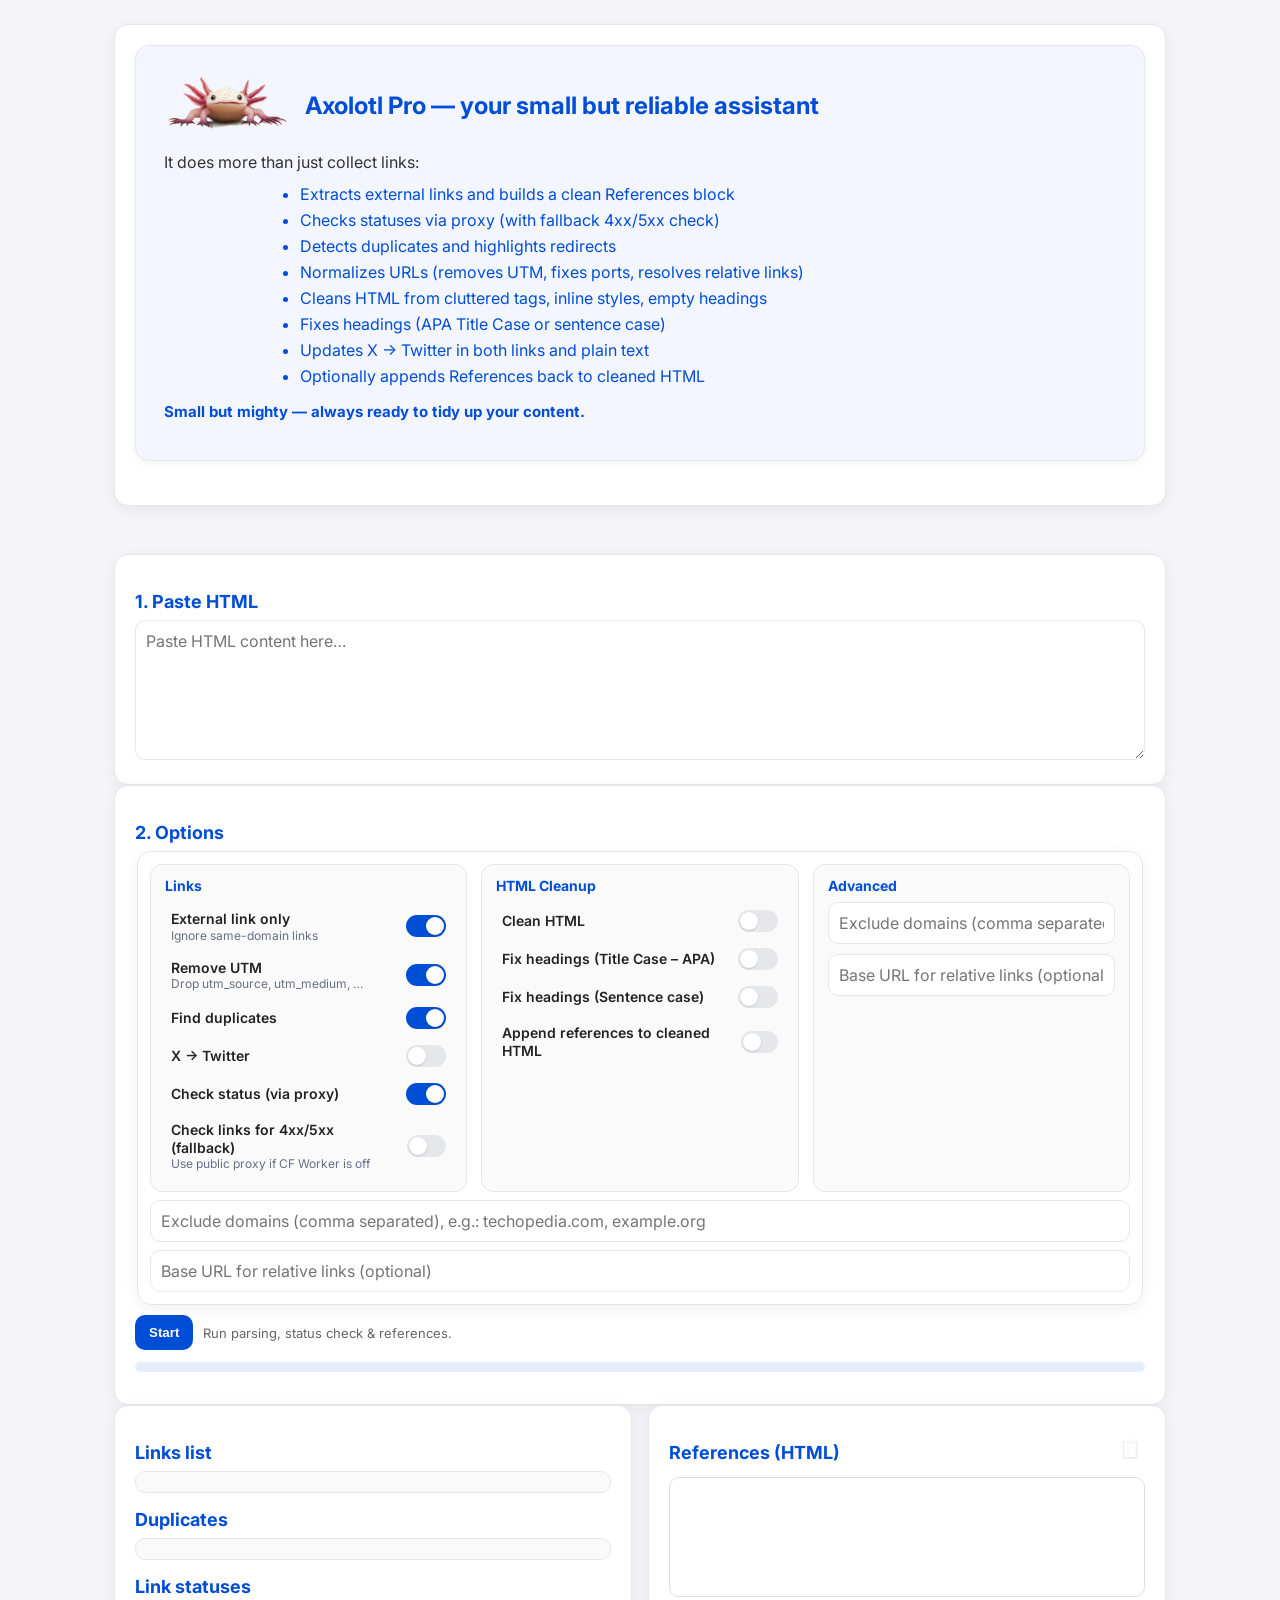
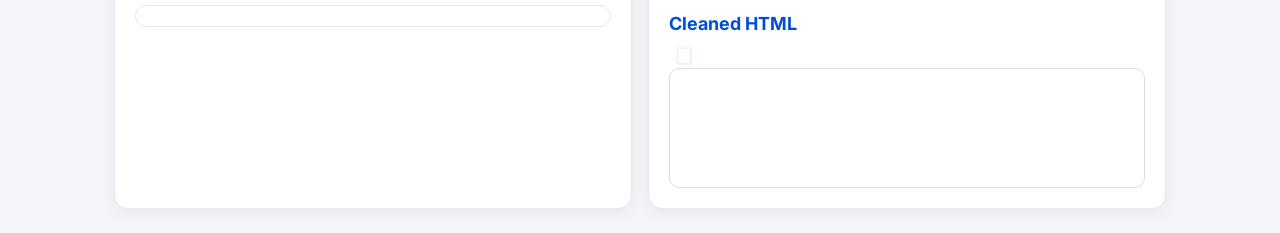
==== index.html @ 3fdd08c9 "Add files via upload" ====
<!DOCTYPE html>
<html lang="ru">
<head>
  <meta charset="utf-8" />
  <meta name="viewport" content="width=device-width, initial-scale=1" />
  <meta name="description" content="Axolotl Pro — автономный поиск референсов: извлечение ссылок из HTML, статусы, очищенный HTML и референсы." />
  <title>Axolotl Pro</title>

  <!-- Fonts -->
  <link rel="preconnect" href="https://fonts.googleapis.com">
  <link rel="preconnect" href="https://fonts.gstatic.com" crossorigin>
  <link href="https://fonts.googleapis.com/css2?family=Inter:wght@400;600&display=swap" rel="stylesheet">

  <style>
    /* --- Cleaned CSS for Axolotl Pro + small a11y utilities --- */
    :root{
      --bg:#f4f4f9;--fg:#222;--muted:#666;--pri:#004ED6;--card:#fff;--bd:#e5e7eb;
      --ok:#10b981;--ok-ink:#065f46;--warn:#f59e0b;--warn-ink:#92400e;
      --err:#ef4444;--err-ink:#991b1b;--net:#6366f1;--net-ink:#3730a3;
      --shadow:0 4px 16px rgba(0,0,0,.06);--radius:12px;
    }
    *{box-sizing:border-box}
    body{margin:0;font-family:'Inter',system-ui,-apple-system,"Segoe UI",Roboto,Arial,sans-serif;background:var(--bg);color:var(--fg)}
    .wrap{max-width:1100px;margin:0 auto;padding:24px}
    .card{background:var(--card);border:1px solid var(--bd);border-radius:14px;box-shadow:var(--shadow);padding:20px}
    h1{font-size:24px;margin:0 0 10px;color:var(--pri)}
    h2{font-size:18px;margin:16px 0 8px;color:var(--pri)}
    textarea,input{width:100%;border:1px solid var(--bd);border-radius:10px;padding:10px;font:inherit}
    textarea{min-height:140px;resize:vertical}
    .row{display:flex;gap:10px;flex-wrap:wrap;align-items:center}
    .btn{border:none;background:var(--pri);color:#fff;font-weight:600;padding:10px 14px;border-radius:10px;cursor:pointer}
    .btn.outline{background:#fff;color:var(--pri);border:1px solid var(--pri)}
    .muted{color:var(--muted);font-size:13px}
    .progress{height:10px;background:#e6eefc;border-radius:999px;overflow:hidden;margin:12px 0}
    .progress>span{display:block;height:100%;background:var(--pri);width:0%;transition:width .25s}
    .list{border:1px solid var(--bd);border-radius:10px;padding:10px;background:#fafafa;max-height:250px;overflow:auto}
    .pill{display:inline-block;padding:2px 8px;border-radius:999px;border:1px solid var(--bd);background:#fff;font-size:12px;color:#333}
    code.block{display:block;white-space:pre-wrap;background:#0b1220;color:#e9eefc;border-radius:10px;padding:12px;overflow:auto}
    .logo-row{display:flex;align-items:center;gap:12px}
    .logo{height:60px;width:auto;border-radius:8px}
    .grid{display:grid;gap:16px}
    @media(min-width:960px){.grid-2{grid-template-columns:1fr 1fr}}
    .status-section{border:1px solid var(--bd);border-radius:var(--radius);background:#fff;padding:10px}
    .status-group{border:1px solid var(--bd);border-radius:var(--radius);background:#fafafa;margin:12px 0;padding:8px 10px}
    .status-group.ok{border-left:5px solid var(--ok)}
    .status-group.redirect{border-left:5px solid var(--warn)}
    .status-group.client,.status-group.server{border-left:5px solid var(--err)}
    .status-group.net{border-left:5px solid var(--net)}
    .status-title{display:flex;align-items:center;gap:6px;font-weight:700;margin:4px 0 8px}
    .status-item{display:flex;flex-wrap:wrap;gap:8px;align-items:center;background:#fff;border:1px solid var(--bd);border-radius:10px;padding:8px 10px;margin:6px 0}
    .status-code{font-weight:800}
    .status-code.ok{color:var(--ok-ink)}
    .status-code.redirect{color:var(--warn-ink)}
    .status-code.err{color:var(--err-ink)}
    .status-code.net{color:var(--net-ink)}
    .status-note{color:#555;font-size:12px}
    .status-summary{margin:8px 0;padding:6px 10px;border-radius:8px;background:#f0f4ff;font-size:14px}
    .refs-header{display:flex;align-items:center;justify-content:space-between;margin-bottom:6px}
    .icon-btn{background:none;border:none;cursor:pointer;font-size:18px;line-height:1;padding:4px;transition:transform .2s}
    .icon-btn:hover{transform:scale(1.2)}
    .icon-btn:disabled{opacity:.4;cursor:not-allowed}
    .copy-wrap{position:relative;display:inline-flex;align-items:center}
    .copy-tip{position:absolute;bottom:100%;right:50%;transform:translateX(50%);margin-bottom:6px;background:var(--ok);color:#fff;font-size:12px;padding:3px 8px;border-radius:6px;white-space:nowrap;box-shadow:0 2px 8px rgba(0,0,0,.15);z-index:20;opacity:0;pointer-events:none;transition:opacity .2s ease}
    .copy-tip.show{opacity:1}
    /* a11y helpers */
    .sr-only{position:absolute;width:1px;height:1px;padding:0;margin:-1px;overflow:hidden;clip:rect(0,0,0,0);white-space:nowrap;border:0}
    /* === Options panel UX === */
.options-grid{
  display:grid; gap:14px; 
  grid-template-columns: repeat(3,minmax(260px,1fr));
}
@media (max-width:1100px){ .options-grid{grid-template-columns:repeat(2,1fr)} }
@media (max-width:720px){  .options-grid{grid-template-columns:1fr} }

.option-card{
  background:#fafafa; border:1px solid var(--bd); border-radius:12px; padding:12px 14px;
}
.option-card h3{
  margin:0 0 8px; font-size:14px; font-weight:700; color:var(--pri);
}

/* одна строка опции */
.opt-row{
  display:flex; align-items:center; justify-content:space-between;
  gap:10px; padding:8px 6px; border-radius:10px;
}
.opt-row:hover{ background:#f4f6ff }

/* текст слева */
.opt-text{ line-height:1.25 }
.opt-title{ font-size:14px; font-weight:600 }
.opt-hint{ font-size:12px; color:#667085 }

/* красивый switch */
.switch{
  --h:22px; --w:40px;
  position:relative; display:inline-block; width:var(--w); height:var(--h);
}
.switch input{ position:absolute; opacity:0; width:0; height:0 }
.slider{
  position:absolute; inset:0; cursor:pointer;
  background:#e5e7eb; border-radius:999px; transition:background .2s;
}
.slider::before{
  content:""; position:absolute; height:18px; width:18px; left:2px; top:2px;
  background:white; border-radius:50%; box-shadow:0 1px 2px rgba(0,0,0,.15);
  transition:transform .2s;
}
.switch input:checked + .slider{ background:var(--pri) }
.switch input:checked + .slider::before{ transform:translateX(18px) }
.switch input:focus-visible + .slider{ outline:2px solid #bcd3ff; outline-offset:2px }

/* поля ввода в “Advanced” */
.opt-input{
  width:100%; border:1px solid var(--bd); border-radius:10px; padding:10px; font:inherit;
  background:#fff;
}
.opt-input:focus{ outline:none; border-color:#9db7ff; box-shadow:0 0 0 4px #e9f0ff }
.opt-stack{ display:flex; flex-direction:column; gap:10px }
.code-box {
  display:block;
  width:100%;
  background:#fff;
  color:#333;
  border:1px solid #ddd;
  border-radius:10px;
  padding:12px;
  min-height:120px;
  font-family:monospace;
  font-size:14px;
  white-space:pre-wrap;
  word-break:break-word;
  transition: background .3s, color .3s;
}

/* когда есть результат */
.code-box.filled {
  background:#0b1220;
  color:#e9eefc;

}
.intro-card {
  background:#f4f6ff;
  border:1px solid #e5e7eb;
  border-radius:14px;
  padding:24px 28px;
  margin-bottom:24px;
  box-shadow:0 2px 8px rgba(0,0,0,.05);
  grid-column: 1 / -1; /* ← ключ */
}

.intro-logo {
  display:flex;
  align-items:center;
  gap:16px;
  margin-bottom:12px;
}

.intro-logo img {
  height:70px;
  border-radius:8px;
}

.intro-card h1 {
  font-size:24px;
  font-weight:700;
  color:#004ED6;
  margin:0;
}

.intro-sub{ font-size:16px; color:#333; margin:12px 0; }
.intro-list{
  list-style:disc; padding-left:20px; text-align:left;
  max-width:720px; margin:0 auto; color:#004ED6;
}
.intro-list li{ margin-bottom:6px; }
.intro-foot{ margin-top:16px; font-size:15px; color:#004ED6; }

  </style>
</head>
<body>
  <header class="wrap" role="banner">
    <div class="card" aria-label="Заголовок Axolotl Pro">
<div class="grid grid-2">
  <div class="intro-card">
    <div class="intro-logo">
    <img src="axolotl_embedded_transparent.svg" alt="Логотип Axolotl Pro" class="logo" loading="lazy" referrerpolicy="no-referrer">
      <h1>Axolotl Pro — your small but reliable assistant</h1>
    </div>
    <p class="intro-sub">It does more than just collect links:</p>
    <ul class="intro-list">
      <li>Extracts external links and builds a clean References block</li>
      <li>Checks statuses via proxy (with fallback 4xx/5xx check)</li>
      <li>Detects duplicates and highlights redirects</li>
      <li>Normalizes URLs (removes UTM, fixes ports, resolves relative links)</li>
      <li>Cleans HTML from cluttered tags, inline styles, empty headings</li>
      <li>Fixes headings (APA Title Case or sentence case)</li>
      <li>Updates X → Twitter in both links and plain text</li>
      <li>Optionally appends References back to cleaned HTML</li>
    </ul>
    <p class="intro-foot"><strong>Small but mighty — always ready to tidy up your content.</strong></p>
  </div>
</div>

  </header>

  <main class="wrap" id="main" tabindex="-1">
    <section class="card" aria-labelledby="insertHtmlHeading">
      <h2 id="insertHtmlHeading">1. Paste HTML</h2>
      <label for="htmlInput" class="sr-only">HTML-код</label>
      <textarea id="htmlInput" placeholder="Paste HTML content here…" spellcheck="false" autocapitalize="off" autocomplete="off"></textarea>
    </section>

    <section class="card" aria-labelledby="settingsHeading">
      <h2 id="settingsHeading">2. Options</h2>
      <form id="settingsForm" novalidate>
        <fieldset class="card" style="padding:12px" aria-label="Флаги обработки">
          <legend class="sr-only">Флаги обработки</legend>
           <div class="options-grid">
  <!-- Links -->
  <div class="option-card">
    <h3>Links</h3>

    <div class="opt-row">
      <div class="opt-text">
        <div class="opt-title">External link only</div>
        <div class="opt-hint">Ignore same-domain links</div>
      </div>
      <label class="switch">
        <input type="checkbox" id="externalOnly" checked>
        <span class="slider"></span>
      </label>
    </div>

    <div class="opt-row">
      <div class="opt-text">
        <div class="opt-title">Remove UTM</div>
        <div class="opt-hint">Drop utm_source, utm_medium, …</div>
      </div>
      <label class="switch">
        <input type="checkbox" id="stripUtm" checked>
        <span class="slider"></span>
      </label>
    </div>

    <div class="opt-row">
      <div class="opt-text"><div class="opt-title">Find duplicates</div></div>
      <label class="switch">
        <input type="checkbox" id="findDuplicates" checked>
        <span class="slider"></span>
      </label>
    </div>

    <div class="opt-row">
      <div class="opt-text"><div class="opt-title">X → Twitter</div></div>
      <label class="switch">
        <input type="checkbox" id="fixTwitter">
        <span class="slider"></span>
      </label>
    </div>

    <div class="opt-row">
      <div class="opt-text"><div class="opt-title">Check status (via proxy)</div></div>
      <label class="switch">
        <input type="checkbox" id="checkStatus" checked>
        <span class="slider"></span>
      </label>
    </div>

    <div class="opt-row">
      <div class="opt-text">
        <div class="opt-title">Check links for 4xx/5xx (fallback)</div>
        <div class="opt-hint">Use public proxy if CF Worker is off</div>
      </div>
      <label class="switch">
        <input type="checkbox" id="check404">
        <span class="slider"></span>
      </label>
    </div>
  </div>

  <!-- HTML Cleanup -->
  <div class="option-card">
    <h3>HTML Cleanup</h3>

    <div class="opt-row">
      <div class="opt-text"><div class="opt-title">Clean HTML</div></div>
      <label class="switch">
        <input type="checkbox" id="cleanHtml">
        <span class="slider"></span>
      </label>
    </div>

    <div class="opt-row">
      <div class="opt-text">
        <div class="opt-title">Fix headings (Title Case – APA)</div>
      </div>
      <label class="switch">
        <input type="checkbox" id="fixHeadingsTitleCase">
        <span class="slider"></span>
      </label>
    </div>

    <div class="opt-row">
      <div class="opt-text"><div class="opt-title">Fix headings (Sentence case)</div></div>
      <label class="switch">
        <input type="checkbox" id="fixHeadingsSentenceCase">
        <span class="slider"></span>
      </label>
    </div>

    <div class="opt-row">
      <div class="opt-text"><div class="opt-title">Append references to cleaned HTML</div></div>
      <label class="switch">
        <input type="checkbox" id="appendReferences">
        <span class="slider"></span>
      </label>
    </div>
  </div>

  <!-- Advanced -->
  <div class="option-card">
    <h3>Advanced</h3>
    <div class="opt-stack">
      <input id="excludeHosts" class="opt-input" placeholder="Exclude domains (comma separated), e.g.: techopedia.com, example.org">
      <input id="baseUrl" class="opt-input" placeholder="Base URL for relative links (optional)">
    </div>
  </div>
</div>


          <div class="row" style="margin-top:8px">
            <label for="excludeHosts" class="sr-only">Исключить домены</label>
            <input id="excludeHosts" placeholder="Exclude domains (comma separated), e.g.: techopedia.com, example.org" inputmode="latin" />
          </div>
          <div class="row" style="margin-top:8px">
            <label for="baseUrl" class="sr-only">Базовый URL</label>
            <input id="baseUrl" placeholder="Base URL for relative links (optional)" inputmode="url" />
          </div>
        </fieldset>

        <div class="row" style="margin-top:10px">
          <button class="btn" id="runBtn" type="button" aria-describedby="runHelp">Start</button>
          <span class="muted" id="runHelp">Run parsing, status check & references.</span>
        </div>

        <div class="progress" role="progressbar" aria-valuemin="0" aria-valuemax="100" aria-valuenow="0" aria-labelledby="progressLabel">
          <span id="progressBar"></span>
        </div>
        <p id="progressLabel" class="sr-only">Прогресс обработки</p>
      </form>
    </section>

    <section class="grid grid-2" aria-label="Результаты">
      <div class="card" aria-labelledby="linksHeading">
        <h2 id="linksHeading">Links list</h2>
        <div class="list" id="linksList" aria-live="polite" aria-busy="false"></div>
        <h2 id="dupesHeading">Duplicates</h2>
        <div class="list" id="dupesList" aria-live="polite"></div>
        <h2 id="statusHeading">Link statuses</h2>
        <div class="status-section" id="statusList" aria-live="polite"></div>
      </div>

      <div class="card" aria-labelledby="refsHeading">
        <div class="refs-header">
          <h2>References (HTML)</h2>
          <div class="copy-wrap">
            <button id="copyBtn" class="icon-btn" title="Copy References HTML" aria-label="Copy References HTML" disabled type="button">📋</button>
            <span id="copyTip" class="copy-tip" role="status" aria-live="polite">Copied!</span>
          </div>
        </div>
        <code class="code-box" id="refsHtml"></code>
        <h2 id="cleanHeading">Cleaned HTML</h2>
             <div class="copy-wrap">
            <button id="copyBtn" class="icon-btn" title="Copy References HTML" aria-label="Copy References HTML" disabled type="button">📋</button>
            <span id="copyTip" class="copy-tip" role="status" aria-live="polite">Copied!</span>
          </div>
        <code class="code-box" id="cleanedHtml"></code>
      </div>
    </section>
  </main>

  <noscript>
    <div class="wrap"><p class="card danger">Для работы приложения требуется JavaScript.</p></div>
  </noscript>

  <script>
  /* ============================================
   Axolotl Pro — Full JS (with Tardigrade add-ons)
   ============================================ */

/* ===== Defaults ===== */
const DEFAULT_PROXY = "https://tardigrade-proxy.arina-livanenkova.workers.dev/";

/* ===== Small utils ===== */
const el = (s) => document.querySelector(s);

const progress = (n) => {
  const bar = el('#progressBar');
  if (bar) bar.style.width = Math.max(0, Math.min(100, n)) + '%';
  const pr = el('.progress');
  if (pr) pr.setAttribute('aria-valuenow', String(Math.max(0, Math.min(100, n))));
};

const escapeHtml = (s = '') =>
  s.replace(/[&<>"']/g, c => ({ '&': '&amp;', '<': '&lt;', '>': '&gt;', '"': '&quot;', "'": '&#39;' }[c]));

const hostnameOf = (u) => { try { return new URL(u).hostname } catch { return '' } };

const UTM = new Set(['utm_source', 'utm_medium', 'utm_campaign', 'utm_term', 'utm_content', 'utm_id']);

function getQueryParam(name){
  try { return new URLSearchParams(location.search).get(name) || ''; }
  catch { return ''; }
}
function isHttpUrl(u){
  try { const x = new URL(u); return /^https?:$/.test(x.protocol); }
  catch { return false; }
}
function getProxyUrl(){
  const q = (getQueryParam('proxy') || '').trim();
  if (q && isHttpUrl(q)) return q.replace(/\/+$/, '') + '/'; // ensure trailing slash
  return DEFAULT_PROXY;
}

function updateCodeBox(id, content) {
  const elBox = document.getElementById(id);
  if (!elBox) return;
  elBox.textContent = content || '';
  if (content && content.trim() !== '') {
    elBox.classList.add('filled');
  } else {
    elBox.classList.remove('filled');
  }
}

function normalizeUrl(raw, baseUrl, stripUtm = true){
  try{
    const u = baseUrl ? new URL(raw, baseUrl) : new URL(raw);
    u.hash = '';
    if (stripUtm){
      for (const k of [...u.searchParams.keys()]) {
        if (UTM.has(k)) u.searchParams.delete(k);
      }
    }
    u.hostname = u.hostname.toLowerCase();
    if ((u.protocol === 'http:' && u.port === '80') || (u.protocol === 'https:' && u.port === '443')) u.port = '';
    return u.toString();
  }catch{ return null }
}
function isExternal(url, baseHostname){
  if (!baseHostname) return true;
  try { return new URL(url).hostname !== baseHostname } catch { return true }
}

async function pLimit(n, tasks){
  const out = []; let i = 0, active = 0;
  return await new Promise(res => {
    const next = () => {
      while(active < n && i < tasks.length){
        const fn = tasks[i++]; active++;
        fn().then(v => out.push(v)).catch(()=>{})
          .finally(() => { active--; if (i >= tasks.length && active === 0) res(out); else next(); });
      }
    };
    next();
  });
}
const withTimeout = (p, ms) => Promise.race([p, new Promise((_, r) => setTimeout(() => r(new Error('timeout')), ms))]);

/* ===== Core: parse links ===== */
function extractLinksFromHtml(html, opts = {}){
  const parser = new DOMParser();
  const doc = parser.parseFromString(html, 'text/html');

  // Optional X -> Twitter (href)
  if (opts.fixTwitter){
    doc.querySelectorAll('a[href*="x.com"]').forEach(a => { a.href = a.href.replace('x.com', 'twitter.com'); });
    // текстовые URL заменим отдельной функцией (см. ниже) при необходимости
  }

  const baseUrl  = (opts.baseUrl || '').trim() || (typeof location !== 'undefined' ? location.origin : undefined);
  const baseHost = baseUrl ? new URL(baseUrl).hostname : undefined;

  const anchors = [...doc.querySelectorAll('a[href]')];
  const all = [];
  for (const a of anchors){
    const href = a.getAttribute('href'); if (!href) continue;
    const norm = normalizeUrl(href, baseUrl, opts.stripUtm !== false); if (!norm) continue;
    if (opts.externalOnly && !isExternal(norm, baseHost)) continue;
    const host = hostnameOf(norm);
    if (opts.exclude?.length && opts.exclude.some(x => host === x || host.endsWith('.' + x))) continue;
    all.push(norm);
  }
  const counts = new Map(); for (const u of all) counts.set(u, (counts.get(u) || 0) + 1);
  const unique = [...counts.keys()];
  return { counts, unique };
}

/* ===== Core: build References HTML ===== */
function buildReferencesHtml(items){
  const lines = items.map(it => {
    const label = escapeHtml(it.title || it.url);
    const url   = escapeHtml(it.finalUrl || it.url);
    const host  = escapeHtml(it.hostname || '');
    return `<li><a href="${url}" rel="nofollow noopener" target="_blank">${label}</a> (${host})</li>`;
  }).join('\n');
  return `\n[reference_content]\n<div class="reference-heading"><h2>References</h2></div>\n<div class="reference-body">\n  <ol>\n${lines}\n  </ol>\n</div>\n[/reference_content]\n`;
}

/* ===== Core: fetch status/title via proxy (fixed concurrency/timeout) ===== */
async function enrichReferences(urls, { proxyUrl }){
  const concurrent = 4;
  const timeoutMs  = 25000;
  const proxy = (proxyUrl || '').trim() || DEFAULT_PROXY;

  const tasks = urls.map(u => async () => {
    const item = { url: u, hostname: hostnameOf(u), status: undefined, finalUrl: u, title: undefined };
    try{
      const r = await withTimeout(fetch(`${proxy}?url=${encodeURIComponent(u)}`), timeoutMs);
      if (!r.ok){ item.status = r.status; return item; }
      const j = await r.json();
      item.status   = j.status ?? undefined;
      item.finalUrl = j.finalUrl || u;
      item.title    = j.title || j.ogTitle || j.h1 || undefined;
    }catch{
      item.status = 0; // network/timeout
    }
    return item;
  });

  const res = await pLimit(concurrent, tasks);
  const order = new Map(urls.map((u,i) => [u,i]));
  return res.sort((a,b) => order.get(a.url) - order.get(b.url));
}

/* ===== HTML Cleaner ===== */
function cleanHtml(html, opts = {}){
  const options = {
    unwrapTags: ['p','span'],
    removeInlineStyles: true,
    convertBToStrong: true,
    removeEmptyHeadings: true,
    normalizeNbsp: true,
    cleanAria: true,
    ...opts
  };

  const stats = {
    unwrapped: 0, removedStyles: 0, boldToStrong: 0, emptyHeadings: 0, ariaFixed: 0, nbspReplaced: 0
  };

  const parser = new DOMParser();
  const doc = parser.parseFromString(html, 'text/html');

  // 1) Unwrap p/span
  if (options.unwrapTags?.length){
    const sel = options.unwrapTags.join(',');
    doc.querySelectorAll(sel).forEach(node => {
      const parent = node.parentNode; if (!parent) return;
      while (node.firstChild) parent.insertBefore(node.firstChild, node);
      parent.removeChild(node);
      stats.unwrapped++;
    });
  }

  // 2) Remove inline styles
  if (options.removeInlineStyles){
    doc.querySelectorAll('[style]').forEach(elm => { elm.removeAttribute('style'); stats.removedStyles++; });
  }

  // 3) <b> -> <strong>
  if (options.convertBToStrong){
    doc.querySelectorAll('b').forEach(b => {
      const strong = doc.createElement('strong');
      while (b.firstChild) strong.appendChild(b.firstChild);
      b.replaceWith(strong);
      stats.boldToStrong++;
    });
  }

  // 4) Remove empty headings
  if (options.removeEmptyHeadings){
    doc.querySelectorAll('h1,h2,h3,h4,h5,h6').forEach(h => {
      if (!h.textContent || !h.textContent.trim()){ h.remove(); stats.emptyHeadings++; }
    });
  }

  // 5) Clean ARIA
  if (options.cleanAria){
    doc.querySelectorAll('ul[aria-label], ol[aria-label]').forEach(list => { list.removeAttribute('aria-label'); stats.ariaFixed++; });
    doc.querySelectorAll('li[aria-level]').forEach(li => { li.removeAttribute('aria-level'); stats.ariaFixed++; });
  }

  // 6) Normalize NBSP
  if (options.normalizeNbsp){
    // текстовые узлы
    const walker = doc.createTreeWalker(doc.body, NodeFilter.SHOW_TEXT);
    let n;
    while ((n = walker.nextNode())){
      const replaced = n.nodeValue.replace(/\u00A0/g, ' ');
      if (replaced !== n.nodeValue){ n.nodeValue = replaced; stats.nbspReplaced++; }
    }
    // &nbsp; в HTML
    const before = doc.body.innerHTML;
    const after  = before.replace(/&nbsp;/g, ' ');
    if (after !== before){ doc.body.innerHTML = after; stats.nbspReplaced++; }
  }

  const cleaned = doc.body.innerHTML;
  return { html: cleaned, changed: cleaned !== html, stats };
}

/* ======== Tardigrade add-ons ======== */
// 1) Взаимоисключение Title/Sentence case чекбоксов
(() => {
  const titleBox = el('#fixHeadingsTitleCase');
  const sentBox  = el('#fixHeadingsSentenceCase');
  if (titleBox && sentBox) {
    titleBox.addEventListener('change', () => { if (titleBox.checked) sentBox.checked = false; });
    sentBox.addEventListener('change',  () => { if (sentBox.checked)  titleBox.checked = false; });
  }
})();

// 2) Капитализация заголовков
function toSentenceCase(s){
  s = (s||'').trim();
  if (!s) return s;
  s = s.toLowerCase();
  return s.charAt(0).toUpperCase() + s.slice(1);
}
function toTitleCaseAPA(text){
  const minor = new Set(['and','but','for','nor','or','so','yet','a','an','the','as','at','by','in','of','off','on','per','to','up','via']);
  const parts = text.split(/(\s+)/);
  let afterPunct = true; // заглавное после : — -
  return parts.map((w,i) => {
    if (!w.trim()) return w;
    const lw = w.toLowerCase();
    const isFirst = (i===0) || afterPunct;
    // обновляем флаг: есть ли в левой части двоеточие/тире/дефис
    afterPunct = /[:—-]\s*$/.test(parts.slice(0,i+1).join(''));
    if (isFirst || lw.length >= 4 || !minor.has(lw)) return lw.charAt(0).toUpperCase()+lw.slice(1);
    return lw;
  }).join('');
}
function fixHeadingsCapitalization(doc, mode){
  const fn = mode === 'sentence' ? toSentenceCase : toTitleCaseAPA;
  doc.querySelectorAll('h1,h2,h3,h4,h5,h6').forEach(h => {
    const t = (h.textContent||'').trim();
    if (t) h.textContent = fn(t);
  });
}

// 3) Замена x.com -> twitter.com в ТЕКСТЕ
function replaceTextXtoTwitter(doc){
  const walker = document.createTreeWalker(doc.body, NodeFilter.SHOW_TEXT);
  let n; while ((n = walker.nextNode())){
    if (/https?:\/\/x\.com/gi.test(n.nodeValue)) {
      n.nodeValue = n.nodeValue.replace(/https?:\/\/x\.com/gi,'https://twitter.com');
    }
  }
}

// 4) Fallback проверка статусов (через публичный прокси), если выключен checkStatus
async function checkLinksFallback(urls){
  const out = [];
  for (const u of urls){
    try{
      const r = await fetch(`https://api.allorigins.win/get?url=${encodeURIComponent(u)}`);
      if (!r.ok) { out.push({url:u, status:r.status}); continue; }
      const j = await r.json();
      const http = j?.status?.http_code ?? 200;
      out.push({url:u, status:http});
    }catch{ out.push({url:u, status:0}); }
  }
  return out;
}

// 5) Добор <title> (если воркер не вернул)
async function fetchTitleViaProxy(u){
  try{
    const r = await fetch(`https://api.allorigins.win/raw?url=${encodeURIComponent(u)}`);
    if (!r.ok) return null;
    const html = await r.text();
    const doc  = new DOMParser().parseFromString(html,'text/html');
    return (doc.querySelector('title')?.textContent || doc.querySelector('h1')?.textContent || '').trim() || null;
  }catch{return null}
}

/* ===== UI bindings ===== */
(() => {
  // Кнопка "Start"
  el('#runBtn')?.addEventListener('click', run);

  // Копирование References HTML
  const copyBtn = el('#copyBtn');
  if (copyBtn){
    copyBtn.addEventListener('click', () => {
      const text = el('#refsHtml')?.textContent || '';
      navigator.clipboard.writeText(text).then(() => {
        const tip = el('#copyTip');
        if (tip){ tip.classList.add('show'); setTimeout(() => tip.classList.remove('show'), 1200); }
      });
    });
  }
})();

/* ===== Main ===== */
async function run(){
  // 0) Reset UI
  progress(0);
  const linksList  = el('#linksList');
  const dupesList  = el('#dupesList');
  const statusList = el('#statusList');
  const copyBtn    = el('#copyBtn');
  if (linksList)  linksList.innerHTML = '';
  if (dupesList)  dupesList.innerHTML = '';
  if (statusList) statusList.innerHTML = '';
  if (copyBtn)    copyBtn.disabled = true;
  updateCodeBox('refsHtml','');
  updateCodeBox('cleanedHtml','');

  // 1) Options
  const rawInput = el('#htmlInput')?.value || '';
  const useClean = el('#cleanHtml')?.checked ?? true;
  const opts = {
    externalOnly: el('#externalOnly')?.checked ?? true,
    stripUtm:     el('#stripUtm')?.checked ?? true,
    fixTwitter:   el('#fixTwitter')?.checked ?? false,
    exclude:      (el('#excludeHosts')?.value || '').split(',').map(s => s.trim()).filter(Boolean),
    baseUrl:      (el('#baseUrl')?.value || '').trim() || undefined,
  };
  const proxyUrl = getProxyUrl();
  const doCheck  = el('#checkStatus')?.checked ?? true;

  // 2) Clean HTML (optional)
  let workingHtml = rawInput;
  if (useClean){
    const { html: cleaned } = cleanHtml(rawInput);
    workingHtml = cleaned;
    updateCodeBox('cleanedHtml', workingHtml);
  }

  // 2.1) Капитализация заголовков (если чекбоксы включены)
  if (el('#fixHeadingsTitleCase')?.checked || el('#fixHeadingsSentenceCase')?.checked) {
    const mode = el('#fixHeadingsSentenceCase')?.checked ? 'sentence' : 'title';
    const doc = new DOMParser().parseFromString(workingHtml,'text/html');
    fixHeadingsCapitalization(doc, mode);
    workingHtml = doc.body.innerHTML;
    updateCodeBox('cleanedHtml', workingHtml);
  }

  // 3) Авто-обёртка голых URL
  const urlRegex = /\bhttps?:\/\/[^\s<>"']+/gi;
  if (!/<a\s/i.test(workingHtml) && urlRegex.test(workingHtml)){
    workingHtml = workingHtml.replace(urlRegex, m => `<a href="${m}">${m}</a>`);
    updateCodeBox('cleanedHtml', workingHtml);
  }

  // 3.1) X -> Twitter в тексте
  if (opts.fixTwitter){
    const doc = new DOMParser().parseFromString(workingHtml,'text/html');
    replaceTextXtoTwitter(doc);
    workingHtml = doc.body.innerHTML;
    updateCodeBox('cleanedHtml', workingHtml);
  }

  // 4) Извлечь ссылки + дубликаты
  const { counts, unique } = extractLinksFromHtml(workingHtml, opts);
  const dupes = [...counts.entries()].filter(([, n]) => n > 1);

  if (linksList){
    linksList.innerHTML = unique
      .map(u => `<div><span class="pill">${escapeHtml(hostnameOf(u))}</span> <a href="${escapeHtml(u)}" target="_blank" rel="noopener">${escapeHtml(u)}</a></div>`)
      .join('');
  }
  if (dupesList){
    dupesList.innerHTML = dupes.length
      ? dupes.map(([u, n]) => `<div><a href="${escapeHtml(u)}" target="_blank" rel="noopener">${escapeHtml(u)}</a> — ${n}×</div>`).join('')
      : '<span class="muted">No duplicates</span>';
  }

  progress(40);

  // 5) Проверка статусов
  let items = unique.map(u => ({ url: u, hostname: hostnameOf(u) }));
  if (doCheck) {
    items = await enrichReferences(unique, { proxyUrl });
    for (const it of items){
      if (!it.title){
        const t = await fetchTitleViaProxy(it.finalUrl || it.url);
        if (t) it.title = t;
      }
    }
  } else if (el('#check404')?.checked) {
    const fb = await checkLinksFallback(unique);
    const map = new Map(fb.map(x => [x.url, x.status]));
    items = unique.map(u => ({
      url: u,
      hostname: hostnameOf(u),
      status: map.get(u) ?? undefined,
      finalUrl: u
    }));
    for (const it of items){
      const t = await fetchTitleViaProxy(it.finalUrl || it.url);
      if (t) it.title = t;
    }
  }

  // 6) Группировка статусов
  const groups = { ok: [], redirect: [], client: [], server: [], net: [] };
  for (const it of items){
    const s = Number(it.status || 0);
    if (s === 0) groups.net.push(it);
    else if (s >= 200 && s < 300) groups.ok.push(it);
    else if (s >= 300 && s < 400) groups.redirect.push(it);
    else if (s >= 400 && s < 500) groups.client.push(it);
    else if (s >= 500) groups.server.push(it);
  }

  const total = items.length || 1;
  const percent = (count) => ((count / total * 100).toFixed(0)) + '%';
  const labelOf   = it => (Number(it.status || 0) === 0 ? 'TIMEOUT/NETWORK' : String(it.status));
  const codeClass = s  => { const n = Number(s || 0); if (n === 0) return 'net'; if (n >= 200 && n < 300) return 'ok'; if (n >= 300 && n < 400) return 'redirect'; return 'err'; };

  const line = it => {
    const c = codeClass(it.status);
    const title = it.title ? ` — <span class="muted">${escapeHtml(it.title)}</span>` : '';
    return `<div class="status-item">
      <span class="pill">${escapeHtml(it.hostname || '')}</span>
      <a href="${escapeHtml(it.finalUrl || it.url)}" target="_blank" rel="noopener">${escapeHtml(it.url)}</a>
      — status: <span class="status-code ${c}">${escapeHtml(labelOf(it))}</span>${title}
    </div>`;
  };
  const section = (title, arr, cls, icon) =>
    arr.length
      ? `<div class="status-group ${cls}">
           <div class="status-title">${icon} ${title} — ${arr.length} (${percent(arr.length)})</div>
           ${arr.map(line).join('')}
         </div>`
      : '';

  const totalLinks = items.length;
  const totalDupes = dupes.length;
  const errors     = groups.client.length + groups.server.length + groups.net.length;
  const summary = `<div class="status-summary">
    <strong>Total links:</strong> ${totalLinks} |
    <strong>Unique:</strong> ${unique.length} |
    <strong>Duplicates:</strong> ${totalDupes} |
    <strong>Errors:</strong> ${errors}
  </div>`;

  if (statusList){
    statusList.innerHTML = items.length
      ? summary + `<div class="status-section">
           ${section('OK (2xx)',            groups.ok,       'ok',       '✅')}
           ${section('Redirect (3xx)',      groups.redirect, 'redirect', '↪️')}
           ${section('Client Error (4xx)',  groups.client,   'client',   '❌')}
           ${section('Server Error (5xx)',  groups.server,   'server',   '🛑')}
           ${section('Network/Timeout (0)', groups.net,      'net',      '🌐')}
         </div>`
      : '<span class="muted">No links</span>';
  }

  progress(80);

  // 7) References HTML
  const refs = buildReferencesHtml(items);
  updateCodeBox('refsHtml', refs);
  const resultTA = el('#resultHtml');
  if (resultTA) resultTA.value = refs;
  if (copyBtn)  copyBtn.disabled = false;

  // 7.1) Append references в очищенный HTML
  if (el('#appendReferences')?.checked) {
    updateCodeBox('cleanedHtml', (workingHtml + '\n\n' + refs));
  }

  progress(100);
}



  </script>
</body>
</html>
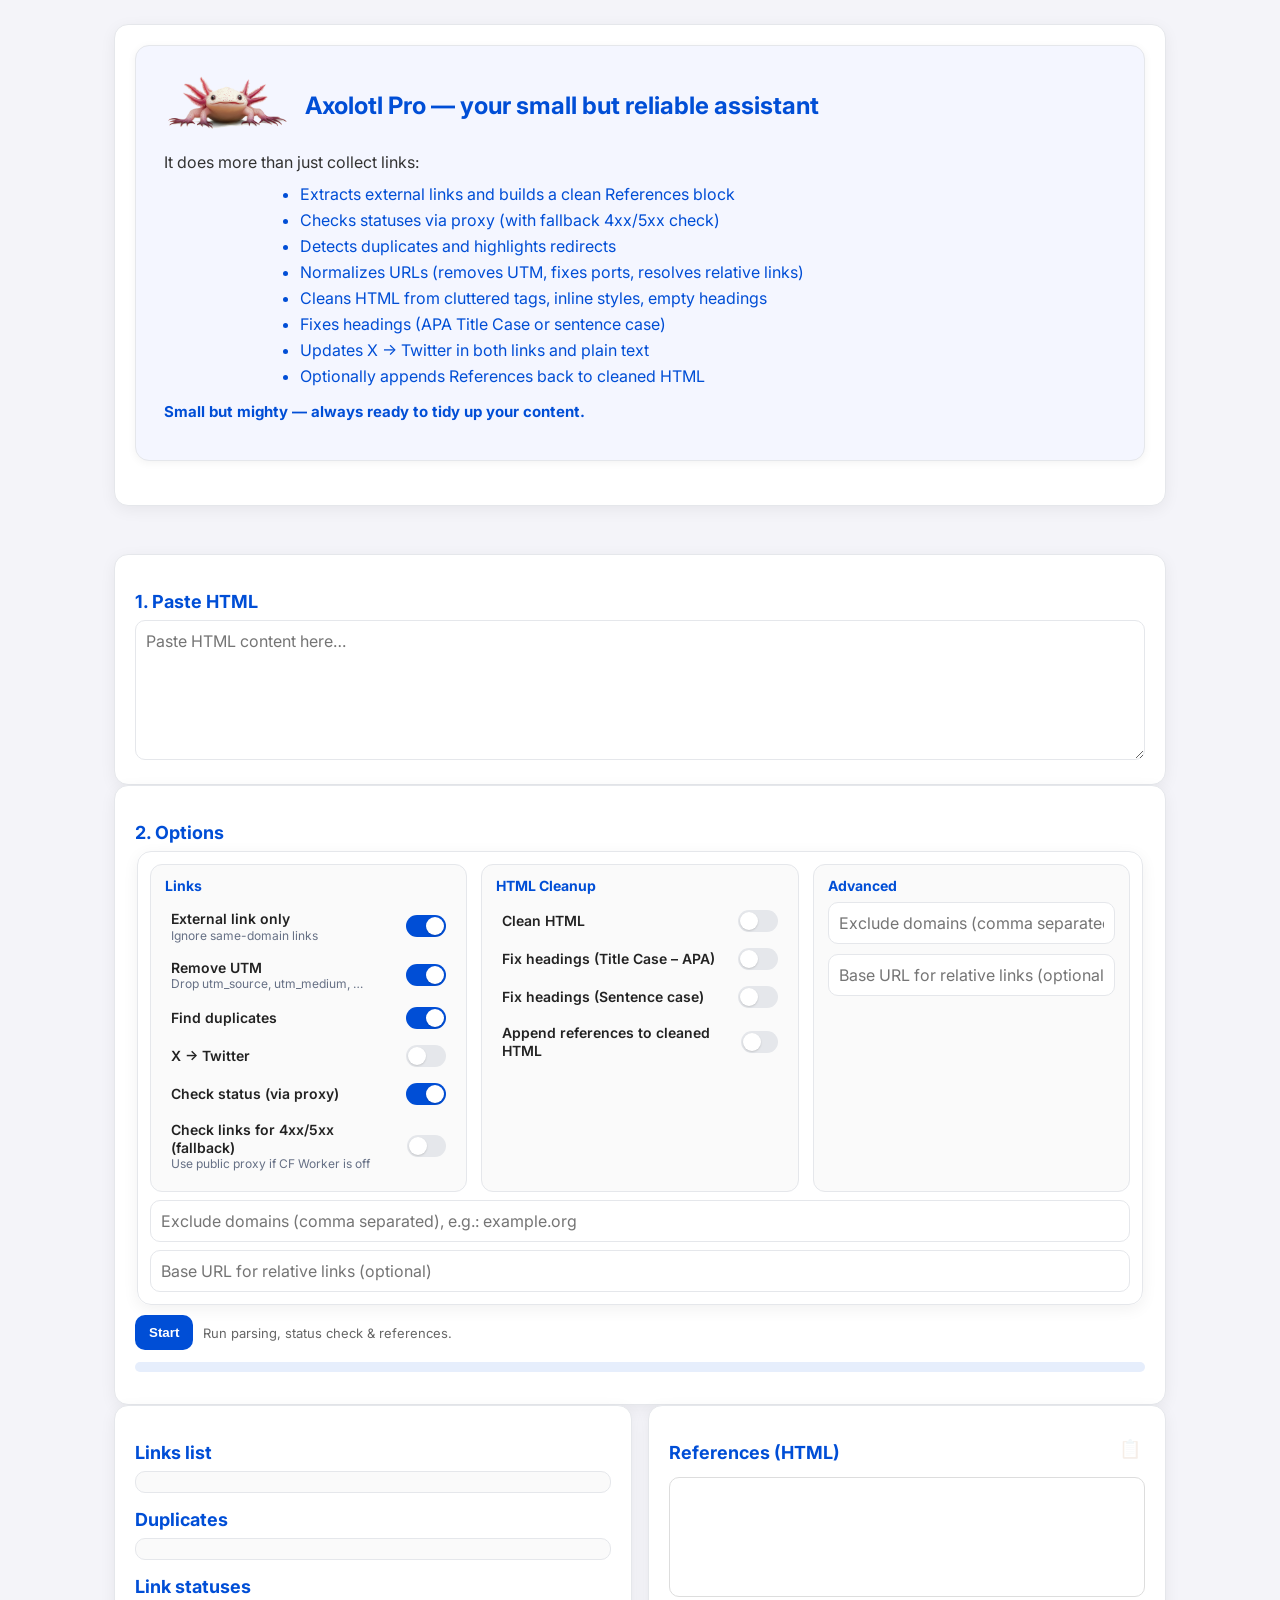
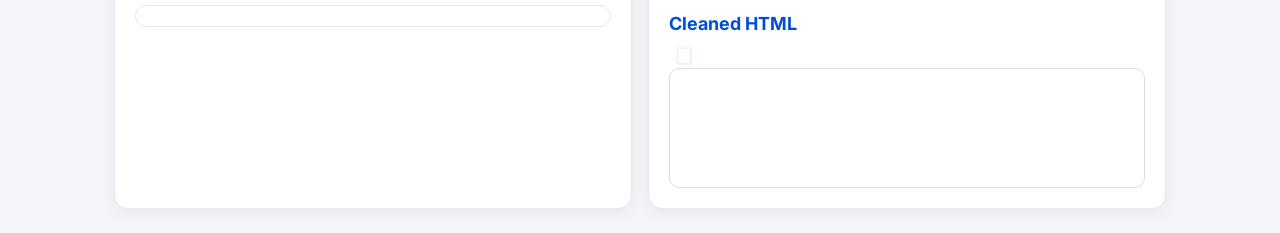
==== commit 101a590d: "Update index.html" ====
--- a/index.html
+++ b/index.html
@@ -3,7 +3,7 @@
 <head>
   <meta charset="utf-8" />
   <meta name="viewport" content="width=device-width, initial-scale=1" />
-  <meta name="description" content="Axolotl Pro — автономный поиск референсов: извлечение ссылок из HTML, статусы, очищенный HTML и референсы." />
+  <meta name="description" content="Axolotl Pro — autonomous reference search: extraction of links from HTML, statuses, cleaned HTML, and references." />
   <title>Axolotl Pro</title>
 
   <!-- Fonts -->
@@ -322,7 +322,7 @@
   <div class="option-card">
     <h3>Advanced</h3>
     <div class="opt-stack">
-      <input id="excludeHosts" class="opt-input" placeholder="Exclude domains (comma separated), e.g.: techopedia.com, example.org">
+      <input id="excludeHosts" class="opt-input" placeholder="Exclude domains (comma separated), e.g.: example.org">
       <input id="baseUrl" class="opt-input" placeholder="Base URL for relative links (optional)">
     </div>
   </div>
@@ -331,7 +331,7 @@
 
           <div class="row" style="margin-top:8px">
             <label for="excludeHosts" class="sr-only">Исключить домены</label>
-            <input id="excludeHosts" placeholder="Exclude domains (comma separated), e.g.: techopedia.com, example.org" inputmode="latin" />
+            <input id="excludeHosts" placeholder="Exclude domains (comma separated), e.g.: example.org" inputmode="latin" />
           </div>
           <div class="row" style="margin-top:8px">
             <label for="baseUrl" class="sr-only">Базовый URL</label>
@@ -883,4 +883,4 @@
 
   </script>
 </body>
-</html>+</html>
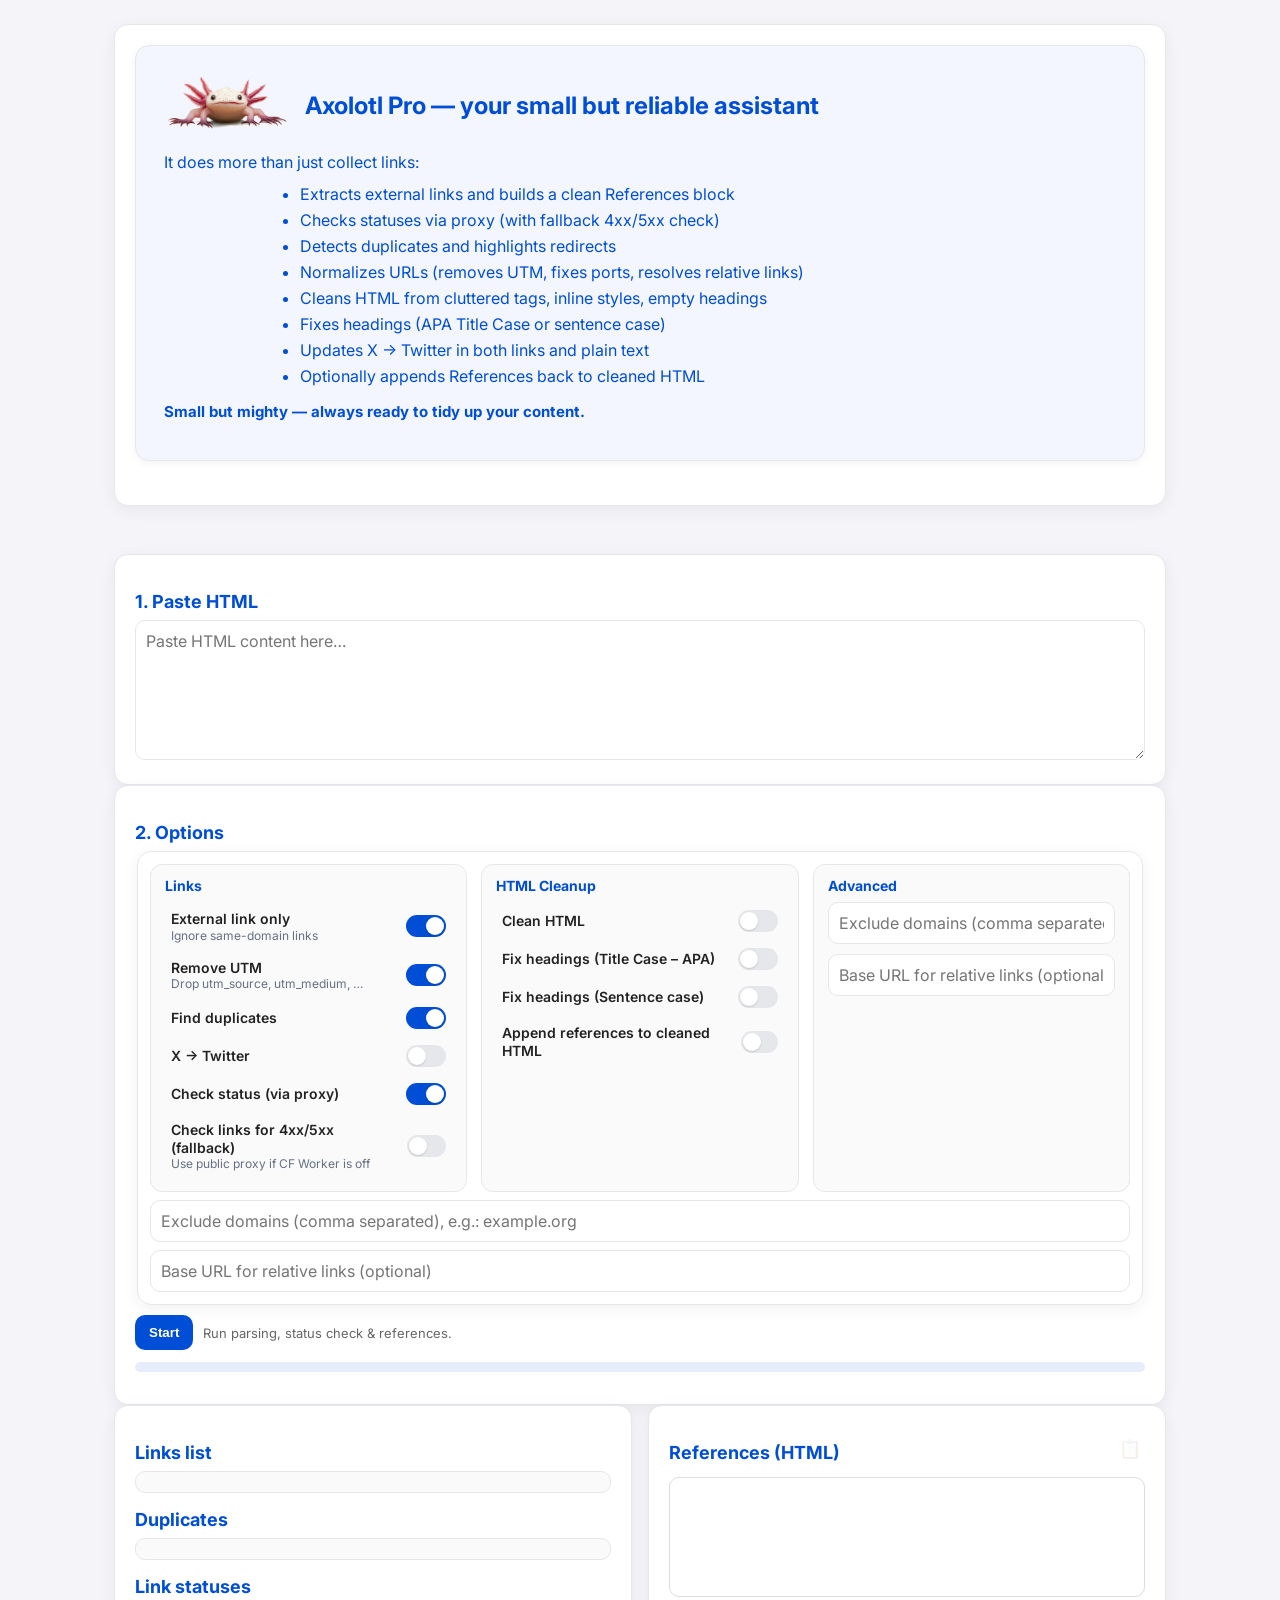
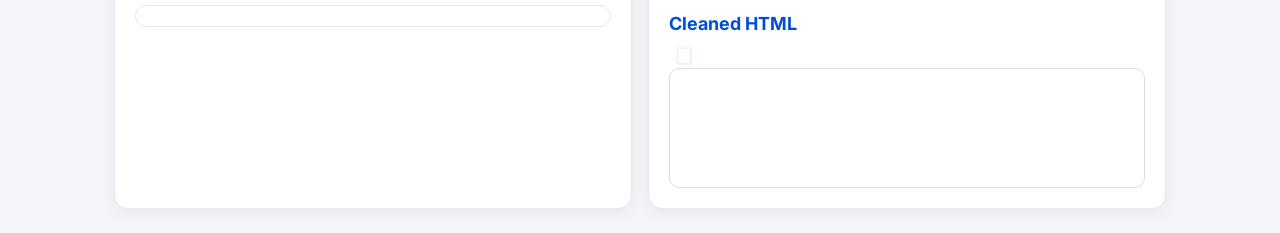
==== commit c1f6ee61: "Update index.html" ====
--- a/index.html
+++ b/index.html
@@ -175,6 +175,7 @@
 }
 .intro-list li{ margin-bottom:6px; }
 .intro-foot{ margin-top:16px; font-size:15px; color:#004ED6; }
+.intro-sub { color:#004ED6; }
 
   </style>
 </head>
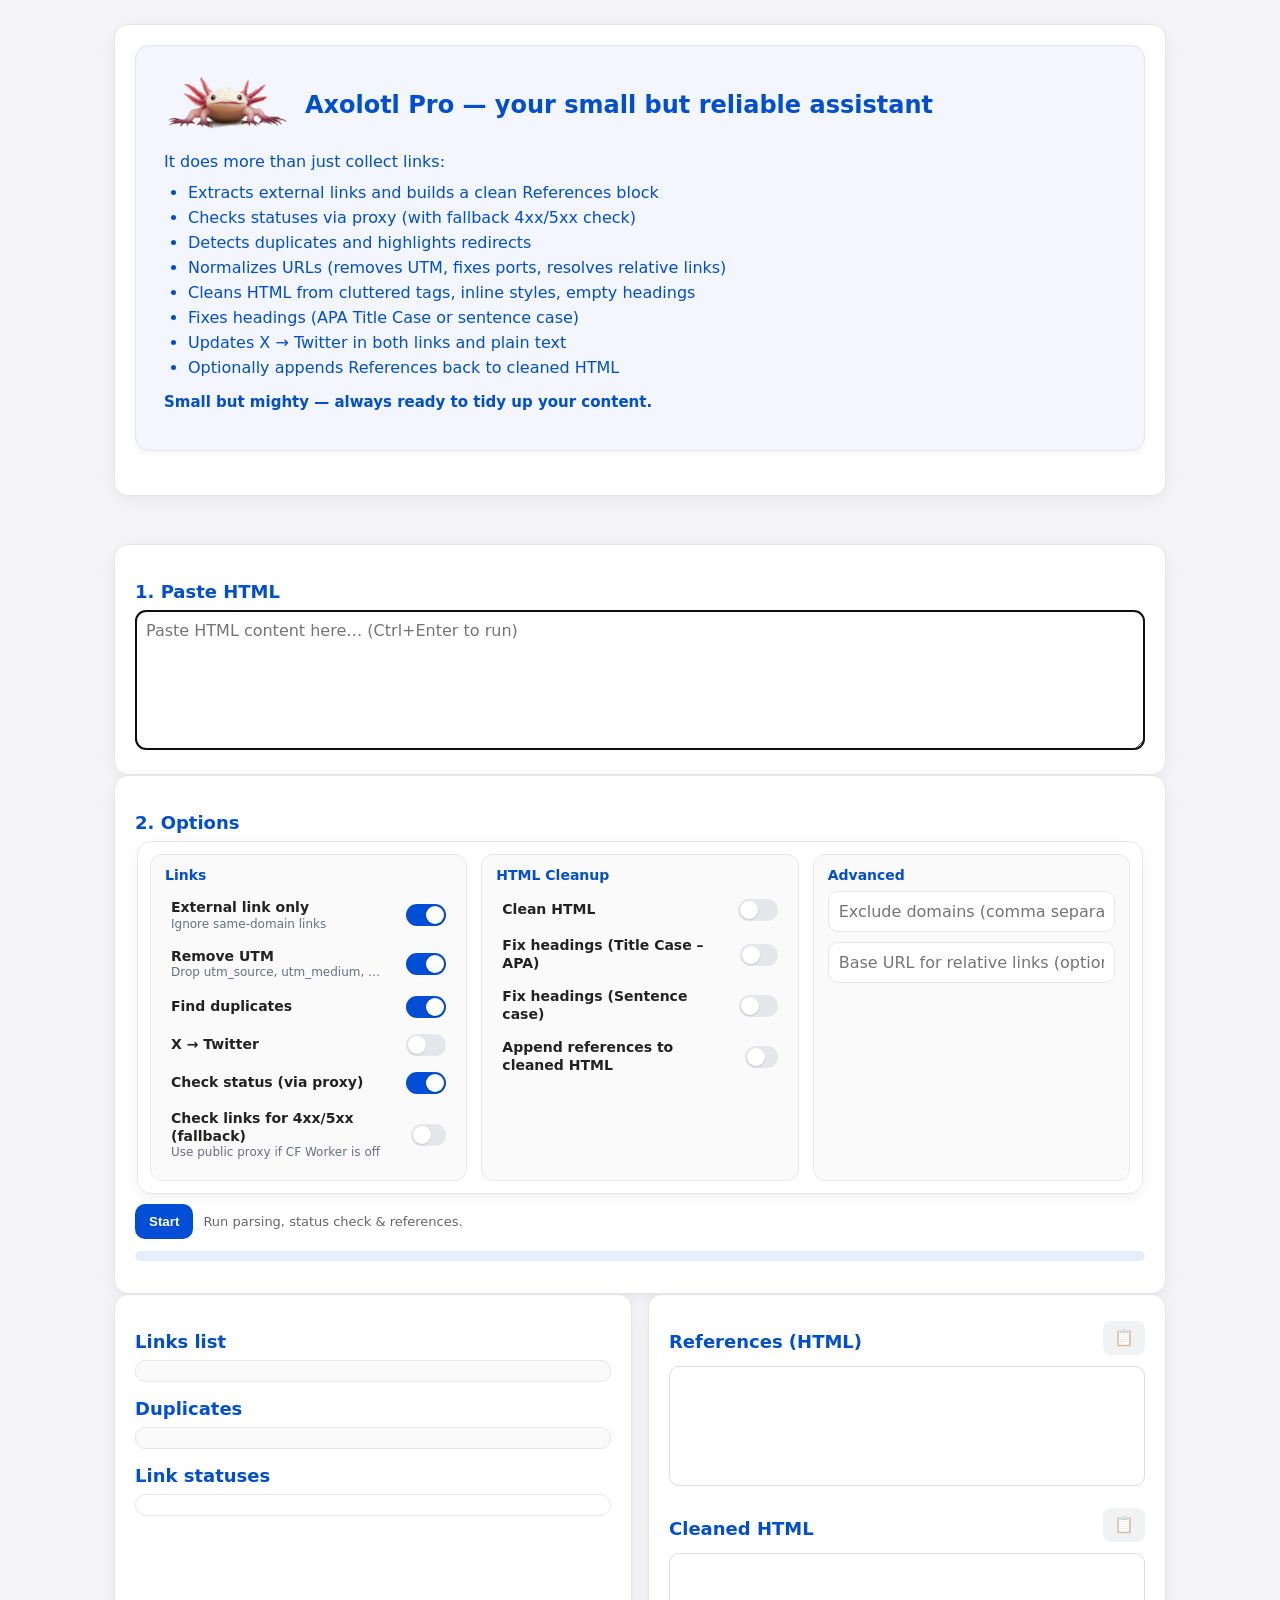
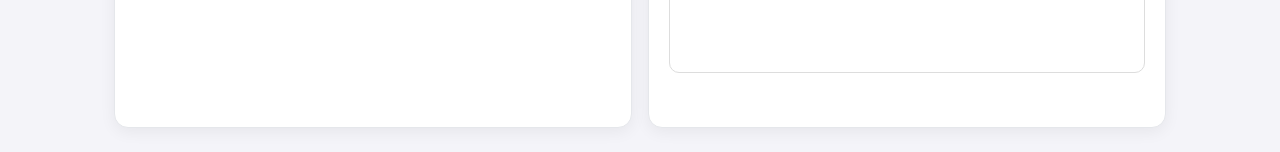
==== commit d82cc4a3: "Update index.html to change language attribute to English and link external CSS file. Clean up inlin" ====
--- a/index.html
+++ b/index.html
@@ -1,5 +1,5 @@
 <!DOCTYPE html>
-<html lang="ru">
+<html lang="en">
 <head>
   <meta charset="utf-8" />
   <meta name="viewport" content="width=device-width, initial-scale=1" />
@@ -10,182 +10,24 @@
   <link rel="preconnect" href="https://fonts.googleapis.com">
   <link rel="preconnect" href="https://fonts.gstatic.com" crossorigin>
   <link href="https://fonts.googleapis.com/css2?family=Inter:wght@400;600&display=swap" rel="stylesheet">
-
+  <link rel="stylesheet" href="styles.css">
+  <!-- CSS in styles.css -->
   <style>
-    /* --- Cleaned CSS for Axolotl Pro + small a11y utilities --- */
-    :root{
-      --bg:#f4f4f9;--fg:#222;--muted:#666;--pri:#004ED6;--card:#fff;--bd:#e5e7eb;
-      --ok:#10b981;--ok-ink:#065f46;--warn:#f59e0b;--warn-ink:#92400e;
-      --err:#ef4444;--err-ink:#991b1b;--net:#6366f1;--net-ink:#3730a3;
-      --shadow:0 4px 16px rgba(0,0,0,.06);--radius:12px;
-    }
-    *{box-sizing:border-box}
-    body{margin:0;font-family:'Inter',system-ui,-apple-system,"Segoe UI",Roboto,Arial,sans-serif;background:var(--bg);color:var(--fg)}
+    /* minimal fallback if styles.css fails to load */
+    body{font-family:system-ui,sans-serif;margin:0}
     .wrap{max-width:1100px;margin:0 auto;padding:24px}
-    .card{background:var(--card);border:1px solid var(--bd);border-radius:14px;box-shadow:var(--shadow);padding:20px}
-    h1{font-size:24px;margin:0 0 10px;color:var(--pri)}
-    h2{font-size:18px;margin:16px 0 8px;color:var(--pri)}
-    textarea,input{width:100%;border:1px solid var(--bd);border-radius:10px;padding:10px;font:inherit}
-    textarea{min-height:140px;resize:vertical}
-    .row{display:flex;gap:10px;flex-wrap:wrap;align-items:center}
-    .btn{border:none;background:var(--pri);color:#fff;font-weight:600;padding:10px 14px;border-radius:10px;cursor:pointer}
-    .btn.outline{background:#fff;color:var(--pri);border:1px solid var(--pri)}
-    .muted{color:var(--muted);font-size:13px}
-    .progress{height:10px;background:#e6eefc;border-radius:999px;overflow:hidden;margin:12px 0}
-    .progress>span{display:block;height:100%;background:var(--pri);width:0%;transition:width .25s}
-    .list{border:1px solid var(--bd);border-radius:10px;padding:10px;background:#fafafa;max-height:250px;overflow:auto}
-    .pill{display:inline-block;padding:2px 8px;border-radius:999px;border:1px solid var(--bd);background:#fff;font-size:12px;color:#333}
-    code.block{display:block;white-space:pre-wrap;background:#0b1220;color:#e9eefc;border-radius:10px;padding:12px;overflow:auto}
-    .logo-row{display:flex;align-items:center;gap:12px}
-    .logo{height:60px;width:auto;border-radius:8px}
-    .grid{display:grid;gap:16px}
-    @media(min-width:960px){.grid-2{grid-template-columns:1fr 1fr}}
-    .status-section{border:1px solid var(--bd);border-radius:var(--radius);background:#fff;padding:10px}
-    .status-group{border:1px solid var(--bd);border-radius:var(--radius);background:#fafafa;margin:12px 0;padding:8px 10px}
-    .status-group.ok{border-left:5px solid var(--ok)}
-    .status-group.redirect{border-left:5px solid var(--warn)}
-    .status-group.client,.status-group.server{border-left:5px solid var(--err)}
-    .status-group.net{border-left:5px solid var(--net)}
-    .status-title{display:flex;align-items:center;gap:6px;font-weight:700;margin:4px 0 8px}
-    .status-item{display:flex;flex-wrap:wrap;gap:8px;align-items:center;background:#fff;border:1px solid var(--bd);border-radius:10px;padding:8px 10px;margin:6px 0}
-    .status-code{font-weight:800}
-    .status-code.ok{color:var(--ok-ink)}
-    .status-code.redirect{color:var(--warn-ink)}
-    .status-code.err{color:var(--err-ink)}
-    .status-code.net{color:var(--net-ink)}
-    .status-note{color:#555;font-size:12px}
-    .status-summary{margin:8px 0;padding:6px 10px;border-radius:8px;background:#f0f4ff;font-size:14px}
-    .refs-header{display:flex;align-items:center;justify-content:space-between;margin-bottom:6px}
-    .icon-btn{background:none;border:none;cursor:pointer;font-size:18px;line-height:1;padding:4px;transition:transform .2s}
-    .icon-btn:hover{transform:scale(1.2)}
-    .icon-btn:disabled{opacity:.4;cursor:not-allowed}
-    .copy-wrap{position:relative;display:inline-flex;align-items:center}
-    .copy-tip{position:absolute;bottom:100%;right:50%;transform:translateX(50%);margin-bottom:6px;background:var(--ok);color:#fff;font-size:12px;padding:3px 8px;border-radius:6px;white-space:nowrap;box-shadow:0 2px 8px rgba(0,0,0,.15);z-index:20;opacity:0;pointer-events:none;transition:opacity .2s ease}
-    .copy-tip.show{opacity:1}
-    /* a11y helpers */
-    .sr-only{position:absolute;width:1px;height:1px;padding:0;margin:-1px;overflow:hidden;clip:rect(0,0,0,0);white-space:nowrap;border:0}
-    /* === Options panel UX === */
-.options-grid{
-  display:grid; gap:14px; 
-  grid-template-columns: repeat(3,minmax(260px,1fr));
-}
-@media (max-width:1100px){ .options-grid{grid-template-columns:repeat(2,1fr)} }
-@media (max-width:720px){  .options-grid{grid-template-columns:1fr} }
-
-.option-card{
-  background:#fafafa; border:1px solid var(--bd); border-radius:12px; padding:12px 14px;
-}
-.option-card h3{
-  margin:0 0 8px; font-size:14px; font-weight:700; color:var(--pri);
-}
-
-/* одна строка опции */
-.opt-row{
-  display:flex; align-items:center; justify-content:space-between;
-  gap:10px; padding:8px 6px; border-radius:10px;
-}
-.opt-row:hover{ background:#f4f6ff }
-
-/* текст слева */
-.opt-text{ line-height:1.25 }
-.opt-title{ font-size:14px; font-weight:600 }
-.opt-hint{ font-size:12px; color:#667085 }
-
-/* красивый switch */
-.switch{
-  --h:22px; --w:40px;
-  position:relative; display:inline-block; width:var(--w); height:var(--h);
-}
-.switch input{ position:absolute; opacity:0; width:0; height:0 }
-.slider{
-  position:absolute; inset:0; cursor:pointer;
-  background:#e5e7eb; border-radius:999px; transition:background .2s;
-}
-.slider::before{
-  content:""; position:absolute; height:18px; width:18px; left:2px; top:2px;
-  background:white; border-radius:50%; box-shadow:0 1px 2px rgba(0,0,0,.15);
-  transition:transform .2s;
-}
-.switch input:checked + .slider{ background:var(--pri) }
-.switch input:checked + .slider::before{ transform:translateX(18px) }
-.switch input:focus-visible + .slider{ outline:2px solid #bcd3ff; outline-offset:2px }
-
-/* поля ввода в “Advanced” */
-.opt-input{
-  width:100%; border:1px solid var(--bd); border-radius:10px; padding:10px; font:inherit;
-  background:#fff;
-}
-.opt-input:focus{ outline:none; border-color:#9db7ff; box-shadow:0 0 0 4px #e9f0ff }
-.opt-stack{ display:flex; flex-direction:column; gap:10px }
-.code-box {
-  display:block;
-  width:100%;
-  background:#fff;
-  color:#333;
-  border:1px solid #ddd;
-  border-radius:10px;
-  padding:12px;
-  min-height:120px;
-  font-family:monospace;
-  font-size:14px;
-  white-space:pre-wrap;
-  word-break:break-word;
-  transition: background .3s, color .3s;
-}
-
-/* когда есть результат */
-.code-box.filled {
-  background:#0b1220;
-  color:#e9eefc;
-
-}
-.intro-card {
-  background:#f4f6ff;
-  border:1px solid #e5e7eb;
-  border-radius:14px;
-  padding:24px 28px;
-  margin-bottom:24px;
-  box-shadow:0 2px 8px rgba(0,0,0,.05);
-  grid-column: 1 / -1; /* ← ключ */
-}
-
-.intro-logo {
-  display:flex;
-  align-items:center;
-  gap:16px;
-  margin-bottom:12px;
-}
-
-.intro-logo img {
-  height:70px;
-  border-radius:8px;
-}
-
-.intro-card h1 {
-  font-size:24px;
-  font-weight:700;
-  color:#004ED6;
-  margin:0;
-}
-
-.intro-sub{ font-size:16px; color:#333; margin:12px 0; }
-.intro-list{
-  list-style:disc; padding-left:20px; text-align:left;
-  max-width:720px; margin:0 auto; color:#004ED6;
-}
-.intro-list li{ margin-bottom:6px; }
-.intro-foot{ margin-top:16px; font-size:15px; color:#004ED6; }
-.intro-sub { color:#004ED6; }
-
+    .card{background:#fff;border:1px solid #e5e7eb;border-radius:14px;padding:20px}
+    .sr-only{position:absolute;width:1px;height:1px;padding:0;margin:-1px;overflow:hidden;clip:rect(0,0,0,0);border:0}
+    /* full styles in styles.css */
   </style>
 </head>
 <body>
   <header class="wrap" role="banner">
-    <div class="card" aria-label="Заголовок Axolotl Pro">
+    <div class="card" aria-label="Axolotl Pro header">
 <div class="grid grid-2">
   <div class="intro-card">
     <div class="intro-logo">
-    <img src="axolotl_embedded_transparent.svg" alt="Логотип Axolotl Pro" class="logo" loading="lazy" referrerpolicy="no-referrer">
+    <img src="axolotl_embedded_transparent.svg" alt="Axolotl Pro logo" class="logo" loading="lazy" referrerpolicy="no-referrer">
       <h1>Axolotl Pro — your small but reliable assistant</h1>
     </div>
     <p class="intro-sub">It does more than just collect links:</p>
@@ -208,15 +50,15 @@
   <main class="wrap" id="main" tabindex="-1">
     <section class="card" aria-labelledby="insertHtmlHeading">
       <h2 id="insertHtmlHeading">1. Paste HTML</h2>
-      <label for="htmlInput" class="sr-only">HTML-код</label>
-      <textarea id="htmlInput" placeholder="Paste HTML content here…" spellcheck="false" autocapitalize="off" autocomplete="off"></textarea>
+      <label for="htmlInput" class="sr-only">HTML content</label>
+      <textarea id="htmlInput" placeholder="Paste HTML content here… (Ctrl+Enter to run)" spellcheck="false" autocapitalize="off" autocomplete="off"></textarea>
     </section>
 
     <section class="card" aria-labelledby="settingsHeading">
       <h2 id="settingsHeading">2. Options</h2>
       <form id="settingsForm" novalidate>
-        <fieldset class="card" style="padding:12px" aria-label="Флаги обработки">
-          <legend class="sr-only">Флаги обработки</legend>
+        <fieldset class="card" style="padding:12px" aria-label="Processing options">
+          <legend class="sr-only">Processing options</legend>
            <div class="options-grid">
   <!-- Links -->
   <div class="option-card">
@@ -323,21 +165,13 @@
   <div class="option-card">
     <h3>Advanced</h3>
     <div class="opt-stack">
-      <input id="excludeHosts" class="opt-input" placeholder="Exclude domains (comma separated), e.g.: example.org">
-      <input id="baseUrl" class="opt-input" placeholder="Base URL for relative links (optional)">
+      <label for="excludeHosts" class="sr-only">Exclude domains</label>
+      <input id="excludeHosts" class="opt-input" placeholder="Exclude domains (comma separated), e.g.: example.org" inputmode="latin">
+      <label for="baseUrl" class="sr-only">Base URL for relative links</label>
+      <input id="baseUrl" class="opt-input" placeholder="Base URL for relative links (optional)" inputmode="url">
     </div>
   </div>
 </div>
-
-
-          <div class="row" style="margin-top:8px">
-            <label for="excludeHosts" class="sr-only">Исключить домены</label>
-            <input id="excludeHosts" placeholder="Exclude domains (comma separated), e.g.: example.org" inputmode="latin" />
-          </div>
-          <div class="row" style="margin-top:8px">
-            <label for="baseUrl" class="sr-only">Базовый URL</label>
-            <input id="baseUrl" placeholder="Base URL for relative links (optional)" inputmode="url" />
-          </div>
         </fieldset>
 
         <div class="row" style="margin-top:10px">
@@ -348,14 +182,14 @@
         <div class="progress" role="progressbar" aria-valuemin="0" aria-valuemax="100" aria-valuenow="0" aria-labelledby="progressLabel">
           <span id="progressBar"></span>
         </div>
-        <p id="progressLabel" class="sr-only">Прогресс обработки</p>
+        <p id="progressLabel" class="sr-only">Processing progress</p>
       </form>
     </section>
 
-    <section class="grid grid-2" aria-label="Результаты">
+    <section id="resultsSection" class="grid grid-2" aria-label="Results" aria-busy="false">
       <div class="card" aria-labelledby="linksHeading">
         <h2 id="linksHeading">Links list</h2>
-        <div class="list" id="linksList" aria-live="polite" aria-busy="false"></div>
+        <div class="list" id="linksList" aria-live="polite"></div>
         <h2 id="dupesHeading">Duplicates</h2>
         <div class="list" id="dupesList" aria-live="polite"></div>
         <h2 id="statusHeading">Link statuses</h2>
@@ -364,524 +198,30 @@
 
       <div class="card" aria-labelledby="refsHeading">
         <div class="refs-header">
-          <h2>References (HTML)</h2>
+          <h2 id="refsHeading">References (HTML)</h2>
           <div class="copy-wrap">
-            <button id="copyBtn" class="icon-btn" title="Copy References HTML" aria-label="Copy References HTML" disabled type="button">📋</button>
-            <span id="copyTip" class="copy-tip" role="status" aria-live="polite">Copied!</span>
+            <button id="copyRefsBtn" class="icon-btn" title="Copy References HTML" aria-label="Copy References HTML" disabled type="button">📋</button>
+            <span id="copyRefsTip" class="copy-tip" role="status" aria-live="polite">Copied!</span>
           </div>
         </div>
         <code class="code-box" id="refsHtml"></code>
-        <h2 id="cleanHeading">Cleaned HTML</h2>
-             <div class="copy-wrap">
-            <button id="copyBtn" class="icon-btn" title="Copy References HTML" aria-label="Copy References HTML" disabled type="button">📋</button>
-            <span id="copyTip" class="copy-tip" role="status" aria-live="polite">Copied!</span>
+        <div class="refs-header">
+          <h2 id="cleanHeading">Cleaned HTML</h2>
+          <div class="copy-wrap">
+            <button id="copyCleanedBtn" class="icon-btn" title="Copy Cleaned HTML" aria-label="Copy Cleaned HTML" disabled type="button">📋</button>
+            <span id="copyCleanedTip" class="copy-tip" role="status" aria-live="polite">Copied!</span>
           </div>
+        </div>
         <code class="code-box" id="cleanedHtml"></code>
+        <p id="cleanStats" class="muted clean-stats" aria-live="polite"></p>
       </div>
     </section>
   </main>
 
   <noscript>
-    <div class="wrap"><p class="card danger">Для работы приложения требуется JavaScript.</p></div>
+    <div class="wrap"><p class="card danger">JavaScript is required to run this application.</p></div>
   </noscript>
 
-  <script>
-  /* ============================================
-   Axolotl Pro — Full JS (with Tardigrade add-ons)
-   ============================================ */
-
-/* ===== Defaults ===== */
-const DEFAULT_PROXY = "https://tardigrade-proxy.arina-livanenkova.workers.dev/";
-
-/* ===== Small utils ===== */
-const el = (s) => document.querySelector(s);
-
-const progress = (n) => {
-  const bar = el('#progressBar');
-  if (bar) bar.style.width = Math.max(0, Math.min(100, n)) + '%';
-  const pr = el('.progress');
-  if (pr) pr.setAttribute('aria-valuenow', String(Math.max(0, Math.min(100, n))));
-};
-
-const escapeHtml = (s = '') =>
-  s.replace(/[&<>"']/g, c => ({ '&': '&amp;', '<': '&lt;', '>': '&gt;', '"': '&quot;', "'": '&#39;' }[c]));
-
-const hostnameOf = (u) => { try { return new URL(u).hostname } catch { return '' } };
-
-const UTM = new Set(['utm_source', 'utm_medium', 'utm_campaign', 'utm_term', 'utm_content', 'utm_id']);
-
-function getQueryParam(name){
-  try { return new URLSearchParams(location.search).get(name) || ''; }
-  catch { return ''; }
-}
-function isHttpUrl(u){
-  try { const x = new URL(u); return /^https?:$/.test(x.protocol); }
-  catch { return false; }
-}
-function getProxyUrl(){
-  const q = (getQueryParam('proxy') || '').trim();
-  if (q && isHttpUrl(q)) return q.replace(/\/+$/, '') + '/'; // ensure trailing slash
-  return DEFAULT_PROXY;
-}
-
-function updateCodeBox(id, content) {
-  const elBox = document.getElementById(id);
-  if (!elBox) return;
-  elBox.textContent = content || '';
-  if (content && content.trim() !== '') {
-    elBox.classList.add('filled');
-  } else {
-    elBox.classList.remove('filled');
-  }
-}
-
-function normalizeUrl(raw, baseUrl, stripUtm = true){
-  try{
-    const u = baseUrl ? new URL(raw, baseUrl) : new URL(raw);
-    u.hash = '';
-    if (stripUtm){
-      for (const k of [...u.searchParams.keys()]) {
-        if (UTM.has(k)) u.searchParams.delete(k);
-      }
-    }
-    u.hostname = u.hostname.toLowerCase();
-    if ((u.protocol === 'http:' && u.port === '80') || (u.protocol === 'https:' && u.port === '443')) u.port = '';
-    return u.toString();
-  }catch{ return null }
-}
-function isExternal(url, baseHostname){
-  if (!baseHostname) return true;
-  try { return new URL(url).hostname !== baseHostname } catch { return true }
-}
-
-async function pLimit(n, tasks){
-  const out = []; let i = 0, active = 0;
-  return await new Promise(res => {
-    const next = () => {
-      while(active < n && i < tasks.length){
-        const fn = tasks[i++]; active++;
-        fn().then(v => out.push(v)).catch(()=>{})
-          .finally(() => { active--; if (i >= tasks.length && active === 0) res(out); else next(); });
-      }
-    };
-    next();
-  });
-}
-const withTimeout = (p, ms) => Promise.race([p, new Promise((_, r) => setTimeout(() => r(new Error('timeout')), ms))]);
-
-/* ===== Core: parse links ===== */
-function extractLinksFromHtml(html, opts = {}){
-  const parser = new DOMParser();
-  const doc = parser.parseFromString(html, 'text/html');
-
-  // Optional X -> Twitter (href)
-  if (opts.fixTwitter){
-    doc.querySelectorAll('a[href*="x.com"]').forEach(a => { a.href = a.href.replace('x.com', 'twitter.com'); });
-    // текстовые URL заменим отдельной функцией (см. ниже) при необходимости
-  }
-
-  const baseUrl  = (opts.baseUrl || '').trim() || (typeof location !== 'undefined' ? location.origin : undefined);
-  const baseHost = baseUrl ? new URL(baseUrl).hostname : undefined;
-
-  const anchors = [...doc.querySelectorAll('a[href]')];
-  const all = [];
-  for (const a of anchors){
-    const href = a.getAttribute('href'); if (!href) continue;
-    const norm = normalizeUrl(href, baseUrl, opts.stripUtm !== false); if (!norm) continue;
-    if (opts.externalOnly && !isExternal(norm, baseHost)) continue;
-    const host = hostnameOf(norm);
-    if (opts.exclude?.length && opts.exclude.some(x => host === x || host.endsWith('.' + x))) continue;
-    all.push(norm);
-  }
-  const counts = new Map(); for (const u of all) counts.set(u, (counts.get(u) || 0) + 1);
-  const unique = [...counts.keys()];
-  return { counts, unique };
-}
-
-/* ===== Core: build References HTML ===== */
-function buildReferencesHtml(items){
-  const lines = items.map(it => {
-    const label = escapeHtml(it.title || it.url);
-    const url   = escapeHtml(it.finalUrl || it.url);
-    const host  = escapeHtml(it.hostname || '');
-    return `<li><a href="${url}" rel="nofollow noopener" target="_blank">${label}</a> (${host})</li>`;
-  }).join('\n');
-  return `\n[reference_content]\n<div class="reference-heading"><h2>References</h2></div>\n<div class="reference-body">\n  <ol>\n${lines}\n  </ol>\n</div>\n[/reference_content]\n`;
-}
-
-/* ===== Core: fetch status/title via proxy (fixed concurrency/timeout) ===== */
-async function enrichReferences(urls, { proxyUrl }){
-  const concurrent = 4;
-  const timeoutMs  = 25000;
-  const proxy = (proxyUrl || '').trim() || DEFAULT_PROXY;
-
-  const tasks = urls.map(u => async () => {
-    const item = { url: u, hostname: hostnameOf(u), status: undefined, finalUrl: u, title: undefined };
-    try{
-      const r = await withTimeout(fetch(`${proxy}?url=${encodeURIComponent(u)}`), timeoutMs);
-      if (!r.ok){ item.status = r.status; return item; }
-      const j = await r.json();
-      item.status   = j.status ?? undefined;
-      item.finalUrl = j.finalUrl || u;
-      item.title    = j.title || j.ogTitle || j.h1 || undefined;
-    }catch{
-      item.status = 0; // network/timeout
-    }
-    return item;
-  });
-
-  const res = await pLimit(concurrent, tasks);
-  const order = new Map(urls.map((u,i) => [u,i]));
-  return res.sort((a,b) => order.get(a.url) - order.get(b.url));
-}
-
-/* ===== HTML Cleaner ===== */
-function cleanHtml(html, opts = {}){
-  const options = {
-    unwrapTags: ['p','span'],
-    removeInlineStyles: true,
-    convertBToStrong: true,
-    removeEmptyHeadings: true,
-    normalizeNbsp: true,
-    cleanAria: true,
-    ...opts
-  };
-
-  const stats = {
-    unwrapped: 0, removedStyles: 0, boldToStrong: 0, emptyHeadings: 0, ariaFixed: 0, nbspReplaced: 0
-  };
-
-  const parser = new DOMParser();
-  const doc = parser.parseFromString(html, 'text/html');
-
-  // 1) Unwrap p/span
-  if (options.unwrapTags?.length){
-    const sel = options.unwrapTags.join(',');
-    doc.querySelectorAll(sel).forEach(node => {
-      const parent = node.parentNode; if (!parent) return;
-      while (node.firstChild) parent.insertBefore(node.firstChild, node);
-      parent.removeChild(node);
-      stats.unwrapped++;
-    });
-  }
-
-  // 2) Remove inline styles
-  if (options.removeInlineStyles){
-    doc.querySelectorAll('[style]').forEach(elm => { elm.removeAttribute('style'); stats.removedStyles++; });
-  }
-
-  // 3) <b> -> <strong>
-  if (options.convertBToStrong){
-    doc.querySelectorAll('b').forEach(b => {
-      const strong = doc.createElement('strong');
-      while (b.firstChild) strong.appendChild(b.firstChild);
-      b.replaceWith(strong);
-      stats.boldToStrong++;
-    });
-  }
-
-  // 4) Remove empty headings
-  if (options.removeEmptyHeadings){
-    doc.querySelectorAll('h1,h2,h3,h4,h5,h6').forEach(h => {
-      if (!h.textContent || !h.textContent.trim()){ h.remove(); stats.emptyHeadings++; }
-    });
-  }
-
-  // 5) Clean ARIA
-  if (options.cleanAria){
-    doc.querySelectorAll('ul[aria-label], ol[aria-label]').forEach(list => { list.removeAttribute('aria-label'); stats.ariaFixed++; });
-    doc.querySelectorAll('li[aria-level]').forEach(li => { li.removeAttribute('aria-level'); stats.ariaFixed++; });
-  }
-
-  // 6) Normalize NBSP
-  if (options.normalizeNbsp){
-    // текстовые узлы
-    const walker = doc.createTreeWalker(doc.body, NodeFilter.SHOW_TEXT);
-    let n;
-    while ((n = walker.nextNode())){
-      const replaced = n.nodeValue.replace(/\u00A0/g, ' ');
-      if (replaced !== n.nodeValue){ n.nodeValue = replaced; stats.nbspReplaced++; }
-    }
-    // &nbsp; в HTML
-    const before = doc.body.innerHTML;
-    const after  = before.replace(/&nbsp;/g, ' ');
-    if (after !== before){ doc.body.innerHTML = after; stats.nbspReplaced++; }
-  }
-
-  const cleaned = doc.body.innerHTML;
-  return { html: cleaned, changed: cleaned !== html, stats };
-}
-
-/* ======== Tardigrade add-ons ======== */
-// 1) Взаимоисключение Title/Sentence case чекбоксов
-(() => {
-  const titleBox = el('#fixHeadingsTitleCase');
-  const sentBox  = el('#fixHeadingsSentenceCase');
-  if (titleBox && sentBox) {
-    titleBox.addEventListener('change', () => { if (titleBox.checked) sentBox.checked = false; });
-    sentBox.addEventListener('change',  () => { if (sentBox.checked)  titleBox.checked = false; });
-  }
-})();
-
-// 2) Капитализация заголовков
-function toSentenceCase(s){
-  s = (s||'').trim();
-  if (!s) return s;
-  s = s.toLowerCase();
-  return s.charAt(0).toUpperCase() + s.slice(1);
-}
-function toTitleCaseAPA(text){
-  const minor = new Set(['and','but','for','nor','or','so','yet','a','an','the','as','at','by','in','of','off','on','per','to','up','via']);
-  const parts = text.split(/(\s+)/);
-  let afterPunct = true; // заглавное после : — -
-  return parts.map((w,i) => {
-    if (!w.trim()) return w;
-    const lw = w.toLowerCase();
-    const isFirst = (i===0) || afterPunct;
-    // обновляем флаг: есть ли в левой части двоеточие/тире/дефис
-    afterPunct = /[:—-]\s*$/.test(parts.slice(0,i+1).join(''));
-    if (isFirst || lw.length >= 4 || !minor.has(lw)) return lw.charAt(0).toUpperCase()+lw.slice(1);
-    return lw;
-  }).join('');
-}
-function fixHeadingsCapitalization(doc, mode){
-  const fn = mode === 'sentence' ? toSentenceCase : toTitleCaseAPA;
-  doc.querySelectorAll('h1,h2,h3,h4,h5,h6').forEach(h => {
-    const t = (h.textContent||'').trim();
-    if (t) h.textContent = fn(t);
-  });
-}
-
-// 3) Замена x.com -> twitter.com в ТЕКСТЕ
-function replaceTextXtoTwitter(doc){
-  const walker = document.createTreeWalker(doc.body, NodeFilter.SHOW_TEXT);
-  let n; while ((n = walker.nextNode())){
-    if (/https?:\/\/x\.com/gi.test(n.nodeValue)) {
-      n.nodeValue = n.nodeValue.replace(/https?:\/\/x\.com/gi,'https://twitter.com');
-    }
-  }
-}
-
-// 4) Fallback проверка статусов (через публичный прокси), если выключен checkStatus
-async function checkLinksFallback(urls){
-  const out = [];
-  for (const u of urls){
-    try{
-      const r = await fetch(`https://api.allorigins.win/get?url=${encodeURIComponent(u)}`);
-      if (!r.ok) { out.push({url:u, status:r.status}); continue; }
-      const j = await r.json();
-      const http = j?.status?.http_code ?? 200;
-      out.push({url:u, status:http});
-    }catch{ out.push({url:u, status:0}); }
-  }
-  return out;
-}
-
-// 5) Добор <title> (если воркер не вернул)
-async function fetchTitleViaProxy(u){
-  try{
-    const r = await fetch(`https://api.allorigins.win/raw?url=${encodeURIComponent(u)}`);
-    if (!r.ok) return null;
-    const html = await r.text();
-    const doc  = new DOMParser().parseFromString(html,'text/html');
-    return (doc.querySelector('title')?.textContent || doc.querySelector('h1')?.textContent || '').trim() || null;
-  }catch{return null}
-}
-
-/* ===== UI bindings ===== */
-(() => {
-  // Кнопка "Start"
-  el('#runBtn')?.addEventListener('click', run);
-
-  // Копирование References HTML
-  const copyBtn = el('#copyBtn');
-  if (copyBtn){
-    copyBtn.addEventListener('click', () => {
-      const text = el('#refsHtml')?.textContent || '';
-      navigator.clipboard.writeText(text).then(() => {
-        const tip = el('#copyTip');
-        if (tip){ tip.classList.add('show'); setTimeout(() => tip.classList.remove('show'), 1200); }
-      });
-    });
-  }
-})();
-
-/* ===== Main ===== */
-async function run(){
-  // 0) Reset UI
-  progress(0);
-  const linksList  = el('#linksList');
-  const dupesList  = el('#dupesList');
-  const statusList = el('#statusList');
-  const copyBtn    = el('#copyBtn');
-  if (linksList)  linksList.innerHTML = '';
-  if (dupesList)  dupesList.innerHTML = '';
-  if (statusList) statusList.innerHTML = '';
-  if (copyBtn)    copyBtn.disabled = true;
-  updateCodeBox('refsHtml','');
-  updateCodeBox('cleanedHtml','');
-
-  // 1) Options
-  const rawInput = el('#htmlInput')?.value || '';
-  const useClean = el('#cleanHtml')?.checked ?? true;
-  const opts = {
-    externalOnly: el('#externalOnly')?.checked ?? true,
-    stripUtm:     el('#stripUtm')?.checked ?? true,
-    fixTwitter:   el('#fixTwitter')?.checked ?? false,
-    exclude:      (el('#excludeHosts')?.value || '').split(',').map(s => s.trim()).filter(Boolean),
-    baseUrl:      (el('#baseUrl')?.value || '').trim() || undefined,
-  };
-  const proxyUrl = getProxyUrl();
-  const doCheck  = el('#checkStatus')?.checked ?? true;
-
-  // 2) Clean HTML (optional)
-  let workingHtml = rawInput;
-  if (useClean){
-    const { html: cleaned } = cleanHtml(rawInput);
-    workingHtml = cleaned;
-    updateCodeBox('cleanedHtml', workingHtml);
-  }
-
-  // 2.1) Капитализация заголовков (если чекбоксы включены)
-  if (el('#fixHeadingsTitleCase')?.checked || el('#fixHeadingsSentenceCase')?.checked) {
-    const mode = el('#fixHeadingsSentenceCase')?.checked ? 'sentence' : 'title';
-    const doc = new DOMParser().parseFromString(workingHtml,'text/html');
-    fixHeadingsCapitalization(doc, mode);
-    workingHtml = doc.body.innerHTML;
-    updateCodeBox('cleanedHtml', workingHtml);
-  }
-
-  // 3) Авто-обёртка голых URL
-  const urlRegex = /\bhttps?:\/\/[^\s<>"']+/gi;
-  if (!/<a\s/i.test(workingHtml) && urlRegex.test(workingHtml)){
-    workingHtml = workingHtml.replace(urlRegex, m => `<a href="${m}">${m}</a>`);
-    updateCodeBox('cleanedHtml', workingHtml);
-  }
-
-  // 3.1) X -> Twitter в тексте
-  if (opts.fixTwitter){
-    const doc = new DOMParser().parseFromString(workingHtml,'text/html');
-    replaceTextXtoTwitter(doc);
-    workingHtml = doc.body.innerHTML;
-    updateCodeBox('cleanedHtml', workingHtml);
-  }
-
-  // 4) Извлечь ссылки + дубликаты
-  const { counts, unique } = extractLinksFromHtml(workingHtml, opts);
-  const dupes = [...counts.entries()].filter(([, n]) => n > 1);
-
-  if (linksList){
-    linksList.innerHTML = unique
-      .map(u => `<div><span class="pill">${escapeHtml(hostnameOf(u))}</span> <a href="${escapeHtml(u)}" target="_blank" rel="noopener">${escapeHtml(u)}</a></div>`)
-      .join('');
-  }
-  if (dupesList){
-    dupesList.innerHTML = dupes.length
-      ? dupes.map(([u, n]) => `<div><a href="${escapeHtml(u)}" target="_blank" rel="noopener">${escapeHtml(u)}</a> — ${n}×</div>`).join('')
-      : '<span class="muted">No duplicates</span>';
-  }
-
-  progress(40);
-
-  // 5) Проверка статусов
-  let items = unique.map(u => ({ url: u, hostname: hostnameOf(u) }));
-  if (doCheck) {
-    items = await enrichReferences(unique, { proxyUrl });
-    for (const it of items){
-      if (!it.title){
-        const t = await fetchTitleViaProxy(it.finalUrl || it.url);
-        if (t) it.title = t;
-      }
-    }
-  } else if (el('#check404')?.checked) {
-    const fb = await checkLinksFallback(unique);
-    const map = new Map(fb.map(x => [x.url, x.status]));
-    items = unique.map(u => ({
-      url: u,
-      hostname: hostnameOf(u),
-      status: map.get(u) ?? undefined,
-      finalUrl: u
-    }));
-    for (const it of items){
-      const t = await fetchTitleViaProxy(it.finalUrl || it.url);
-      if (t) it.title = t;
-    }
-  }
-
-  // 6) Группировка статусов
-  const groups = { ok: [], redirect: [], client: [], server: [], net: [] };
-  for (const it of items){
-    const s = Number(it.status || 0);
-    if (s === 0) groups.net.push(it);
-    else if (s >= 200 && s < 300) groups.ok.push(it);
-    else if (s >= 300 && s < 400) groups.redirect.push(it);
-    else if (s >= 400 && s < 500) groups.client.push(it);
-    else if (s >= 500) groups.server.push(it);
-  }
-
-  const total = items.length || 1;
-  const percent = (count) => ((count / total * 100).toFixed(0)) + '%';
-  const labelOf   = it => (Number(it.status || 0) === 0 ? 'TIMEOUT/NETWORK' : String(it.status));
-  const codeClass = s  => { const n = Number(s || 0); if (n === 0) return 'net'; if (n >= 200 && n < 300) return 'ok'; if (n >= 300 && n < 400) return 'redirect'; return 'err'; };
-
-  const line = it => {
-    const c = codeClass(it.status);
-    const title = it.title ? ` — <span class="muted">${escapeHtml(it.title)}</span>` : '';
-    return `<div class="status-item">
-      <span class="pill">${escapeHtml(it.hostname || '')}</span>
-      <a href="${escapeHtml(it.finalUrl || it.url)}" target="_blank" rel="noopener">${escapeHtml(it.url)}</a>
-      — status: <span class="status-code ${c}">${escapeHtml(labelOf(it))}</span>${title}
-    </div>`;
-  };
-  const section = (title, arr, cls, icon) =>
-    arr.length
-      ? `<div class="status-group ${cls}">
-           <div class="status-title">${icon} ${title} — ${arr.length} (${percent(arr.length)})</div>
-           ${arr.map(line).join('')}
-         </div>`
-      : '';
-
-  const totalLinks = items.length;
-  const totalDupes = dupes.length;
-  const errors     = groups.client.length + groups.server.length + groups.net.length;
-  const summary = `<div class="status-summary">
-    <strong>Total links:</strong> ${totalLinks} |
-    <strong>Unique:</strong> ${unique.length} |
-    <strong>Duplicates:</strong> ${totalDupes} |
-    <strong>Errors:</strong> ${errors}
-  </div>`;
-
-  if (statusList){
-    statusList.innerHTML = items.length
-      ? summary + `<div class="status-section">
-           ${section('OK (2xx)',            groups.ok,       'ok',       '✅')}
-           ${section('Redirect (3xx)',      groups.redirect, 'redirect', '↪️')}
-           ${section('Client Error (4xx)',  groups.client,   'client',   '❌')}
-           ${section('Server Error (5xx)',  groups.server,   'server',   '🛑')}
-           ${section('Network/Timeout (0)', groups.net,      'net',      '🌐')}
-         </div>`
-      : '<span class="muted">No links</span>';
-  }
-
-  progress(80);
-
-  // 7) References HTML
-  const refs = buildReferencesHtml(items);
-  updateCodeBox('refsHtml', refs);
-  const resultTA = el('#resultHtml');
-  if (resultTA) resultTA.value = refs;
-  if (copyBtn)  copyBtn.disabled = false;
-
-  // 7.1) Append references в очищенный HTML
-  if (el('#appendReferences')?.checked) {
-    updateCodeBox('cleanedHtml', (workingHtml + '\n\n' + refs));
-  }
-
-  progress(100);
-}
-
-
-
-  </script>
+  <script src="app.js" defer></script>
 </body>
 </html>
--- a/styles.css
+++ b/styles.css
@@ -0,0 +1,93 @@
+/* --- Axolotl Pro — styles + a11y utilities --- */
+:root{
+  --bg:#f4f4f9;--fg:#222;--muted:#666;--pri:#004ED6;--card:#fff;--bd:#e5e7eb;
+  --ok:#10b981;--ok-ink:#065f46;--warn:#f59e0b;--warn-ink:#92400e;
+  --err:#ef4444;--err-ink:#991b1b;--net:#6366f1;--net-ink:#3730a3;
+  --shadow:0 4px 16px rgba(0,0,0,.06);--radius:12px;
+}
+*{box-sizing:border-box}
+body{margin:0;font-family:'Inter',system-ui,-apple-system,"Segoe UI",Roboto,Arial,sans-serif;background:var(--bg);color:var(--fg)}
+.wrap{max-width:1100px;margin:0 auto;padding:24px}
+.card{background:var(--card);border:1px solid var(--bd);border-radius:14px;box-shadow:var(--shadow);padding:20px}
+h1{font-size:24px;margin:0 0 10px;color:var(--pri)}
+h2{font-size:18px;margin:16px 0 8px;color:var(--pri)}
+textarea,input{width:100%;border:1px solid var(--bd);border-radius:10px;padding:10px;font:inherit}
+textarea{min-height:140px;resize:vertical}
+.row{display:flex;gap:10px;flex-wrap:wrap;align-items:center}
+.btn{border:none;background:var(--pri);color:#fff;font-weight:600;padding:10px 14px;border-radius:10px;cursor:pointer}
+.btn.outline{background:#fff;color:var(--pri);border:1px solid var(--pri)}
+.muted{color:var(--muted);font-size:13px}
+.progress{height:10px;background:#e6eefc;border-radius:999px;overflow:hidden;margin:12px 0}
+.progress>span{display:block;height:100%;background:var(--pri);width:0%;transition:width .25s}
+.list{border:1px solid var(--bd);border-radius:10px;padding:10px;background:#fafafa;max-height:250px;overflow:auto}
+.pill{display:inline-block;padding:2px 8px;border-radius:999px;border:1px solid var(--bd);background:#fff;font-size:12px;color:#333}
+code.block{display:block;white-space:pre-wrap;background:#0b1220;color:#e9eefc;border-radius:10px;padding:12px;overflow:auto}
+.logo-row{display:flex;align-items:center;gap:12px}
+.logo{height:60px;width:auto;border-radius:8px}
+.grid{display:grid;gap:16px}
+@media(min-width:960px){.grid-2{grid-template-columns:1fr 1fr}}
+.status-section{border:1px solid var(--bd);border-radius:var(--radius);background:#fff;padding:10px}
+.status-group{border:1px solid var(--bd);border-radius:var(--radius);background:#fafafa;margin:12px 0;padding:8px 10px}
+.status-group.ok{border-left:5px solid var(--ok)}
+.status-group.redirect{border-left:5px solid var(--warn)}
+.status-group.client,.status-group.server{border-left:5px solid var(--err)}
+.status-group.net{border-left:5px solid var(--net)}
+.status-title{display:flex;align-items:center;gap:6px;font-weight:700;margin:4px 0 8px}
+.status-item{display:flex;flex-wrap:wrap;gap:8px;align-items:center;background:#fff;border:1px solid var(--bd);border-radius:10px;padding:8px 10px;margin:6px 0}
+.status-code{font-weight:800}
+.status-code.ok{color:var(--ok-ink)}
+.status-code.redirect{color:var(--warn-ink)}
+.status-code.err{color:var(--err-ink)}
+.status-code.net{color:var(--net-ink)}
+.status-note{color:#555;font-size:12px}
+.status-summary{margin:8px 0;padding:6px 10px;border-radius:8px;background:#f0f4ff;font-size:14px}
+.refs-header{display:flex;align-items:center;justify-content:space-between;margin-bottom:6px;margin-top:16px}
+.refs-header:first-child{margin-top:0}
+.icon-btn{background:var(--bd);border:1px solid var(--bd);border-radius:8px;cursor:pointer;font-size:16px;line-height:1;padding:8px 10px;transition:transform .15s,background .15s,border-color .15s;color:var(--fg)}
+.icon-btn:hover:not(:disabled){background:var(--pri);border-color:var(--pri);color:#fff;transform:scale(1.05)}
+.icon-btn:disabled{opacity:.5;cursor:not-allowed}
+.copy-wrap{position:relative;display:inline-flex;align-items:center}
+.copy-tip{position:absolute;bottom:100%;right:50%;transform:translateX(50%);margin-bottom:6px;background:var(--ok);color:#fff;font-size:12px;padding:3px 8px;border-radius:6px;white-space:nowrap;box-shadow:0 2px 8px rgba(0,0,0,.15);z-index:20;opacity:0;pointer-events:none;transition:opacity .2s ease}
+.copy-tip.show{opacity:1}
+.sr-only{position:absolute;width:1px;height:1px;padding:0;margin:-1px;overflow:hidden;clip:rect(0,0,0,0);white-space:nowrap;border:0}
+
+/* Options panel */
+.options-grid{display:grid;gap:14px;grid-template-columns:repeat(3,minmax(260px,1fr))}
+@media (max-width:1100px){.options-grid{grid-template-columns:repeat(2,1fr)}}
+@media (max-width:720px){.options-grid{grid-template-columns:1fr}}
+
+.option-card{background:#fafafa;border:1px solid var(--bd);border-radius:12px;padding:12px 14px}
+.option-card h3{margin:0 0 8px;font-size:14px;font-weight:700;color:var(--pri)}
+.opt-row{display:flex;align-items:center;justify-content:space-between;gap:10px;padding:8px 6px;border-radius:10px}
+.opt-row:hover{background:#f4f6ff}
+.opt-text{line-height:1.25}
+.opt-title{font-size:14px;font-weight:600}
+.opt-hint{font-size:12px;color:#667085}
+
+.switch{--h:22px;--w:40px;position:relative;display:inline-block;width:var(--w);height:var(--h)}
+.switch input{position:absolute;opacity:0;width:0;height:0}
+.slider{position:absolute;inset:0;cursor:pointer;background:#e5e7eb;border-radius:999px;transition:background .2s}
+.slider::before{content:"";position:absolute;height:18px;width:18px;left:2px;top:2px;background:white;border-radius:50%;box-shadow:0 1px 2px rgba(0,0,0,.15);transition:transform .2s}
+.switch input:checked + .slider{background:var(--pri)}
+.switch input:checked + .slider::before{transform:translateX(18px)}
+.switch input:focus-visible + .slider{outline:2px solid #bcd3ff;outline-offset:2px}
+
+.opt-input{width:100%;border:1px solid var(--bd);border-radius:10px;padding:10px;font:inherit;background:#fff}
+.opt-input:focus{outline:none;border-color:#9db7ff;box-shadow:0 0 0 4px #e9f0ff}
+.opt-stack{display:flex;flex-direction:column;gap:10px}
+
+.code-box{display:block;width:100%;background:#fff;color:#333;border:1px solid #ddd;border-radius:10px;padding:12px;min-height:120px;font-family:monospace;font-size:14px;white-space:pre-wrap;word-break:break-word;transition:background .3s,color .3s}
+.code-box.filled{background:#0b1220;color:#e9eefc}
+
+.intro-card{background:#f4f6ff;border:1px solid #e5e7eb;border-radius:14px;padding:24px 28px;margin-bottom:24px;box-shadow:0 2px 8px rgba(0,0,0,.05);grid-column:1/-1}
+.intro-logo{display:flex;align-items:center;gap:16px;margin-bottom:12px}
+.intro-logo img{height:70px;border-radius:8px}
+.intro-card h1{font-size:24px;font-weight:700;color:#004ED6;margin:0}
+.intro-sub{font-size:16px;color:#333;margin:12px 0;color:#004ED6}
+.intro-list{list-style:disc;padding-left:24px;text-align:left;max-width:720px;margin:0;color:#004ED6}
+.intro-list li{margin-bottom:6px}
+.intro-foot{margin-top:16px;font-size:15px;color:#004ED6}
+
+.danger{color:var(--err);font-weight:600}
+
+.clean-stats{margin-top:8px;font-size:12px;min-height:1.2em}
